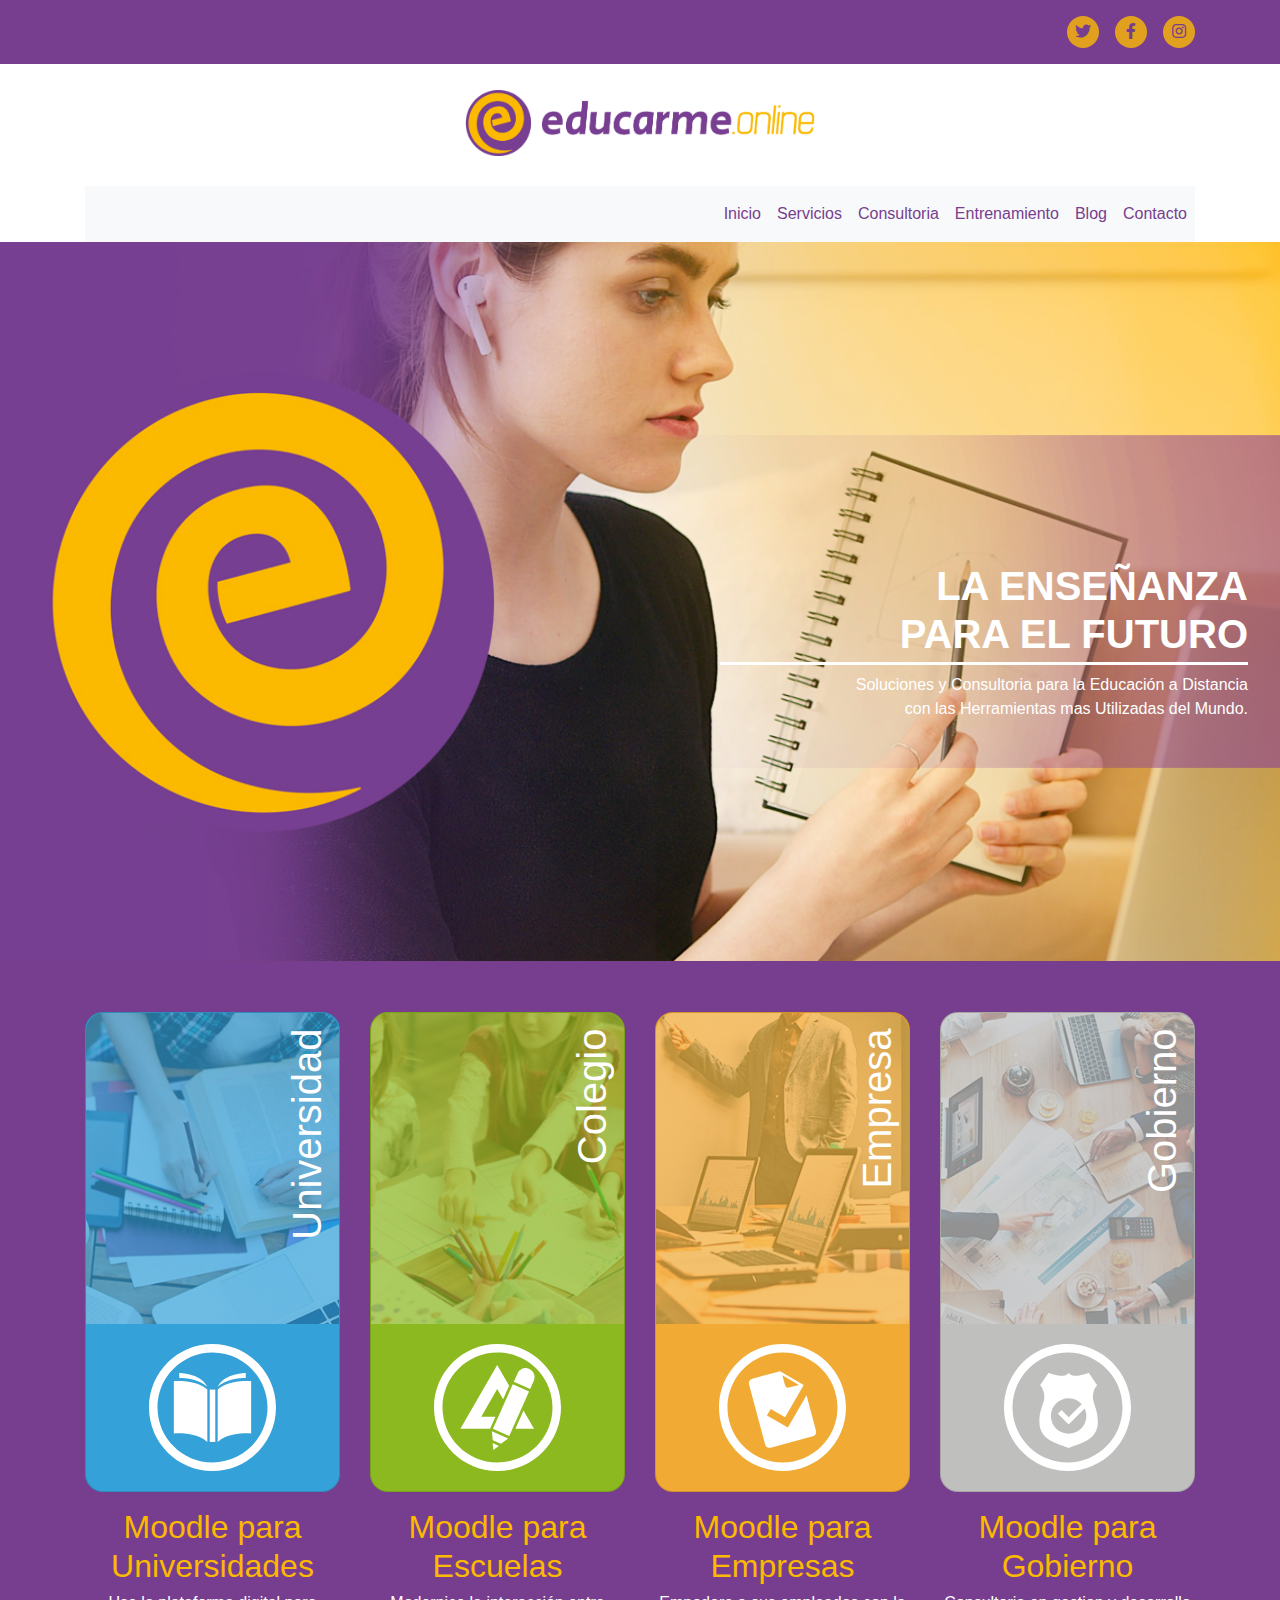
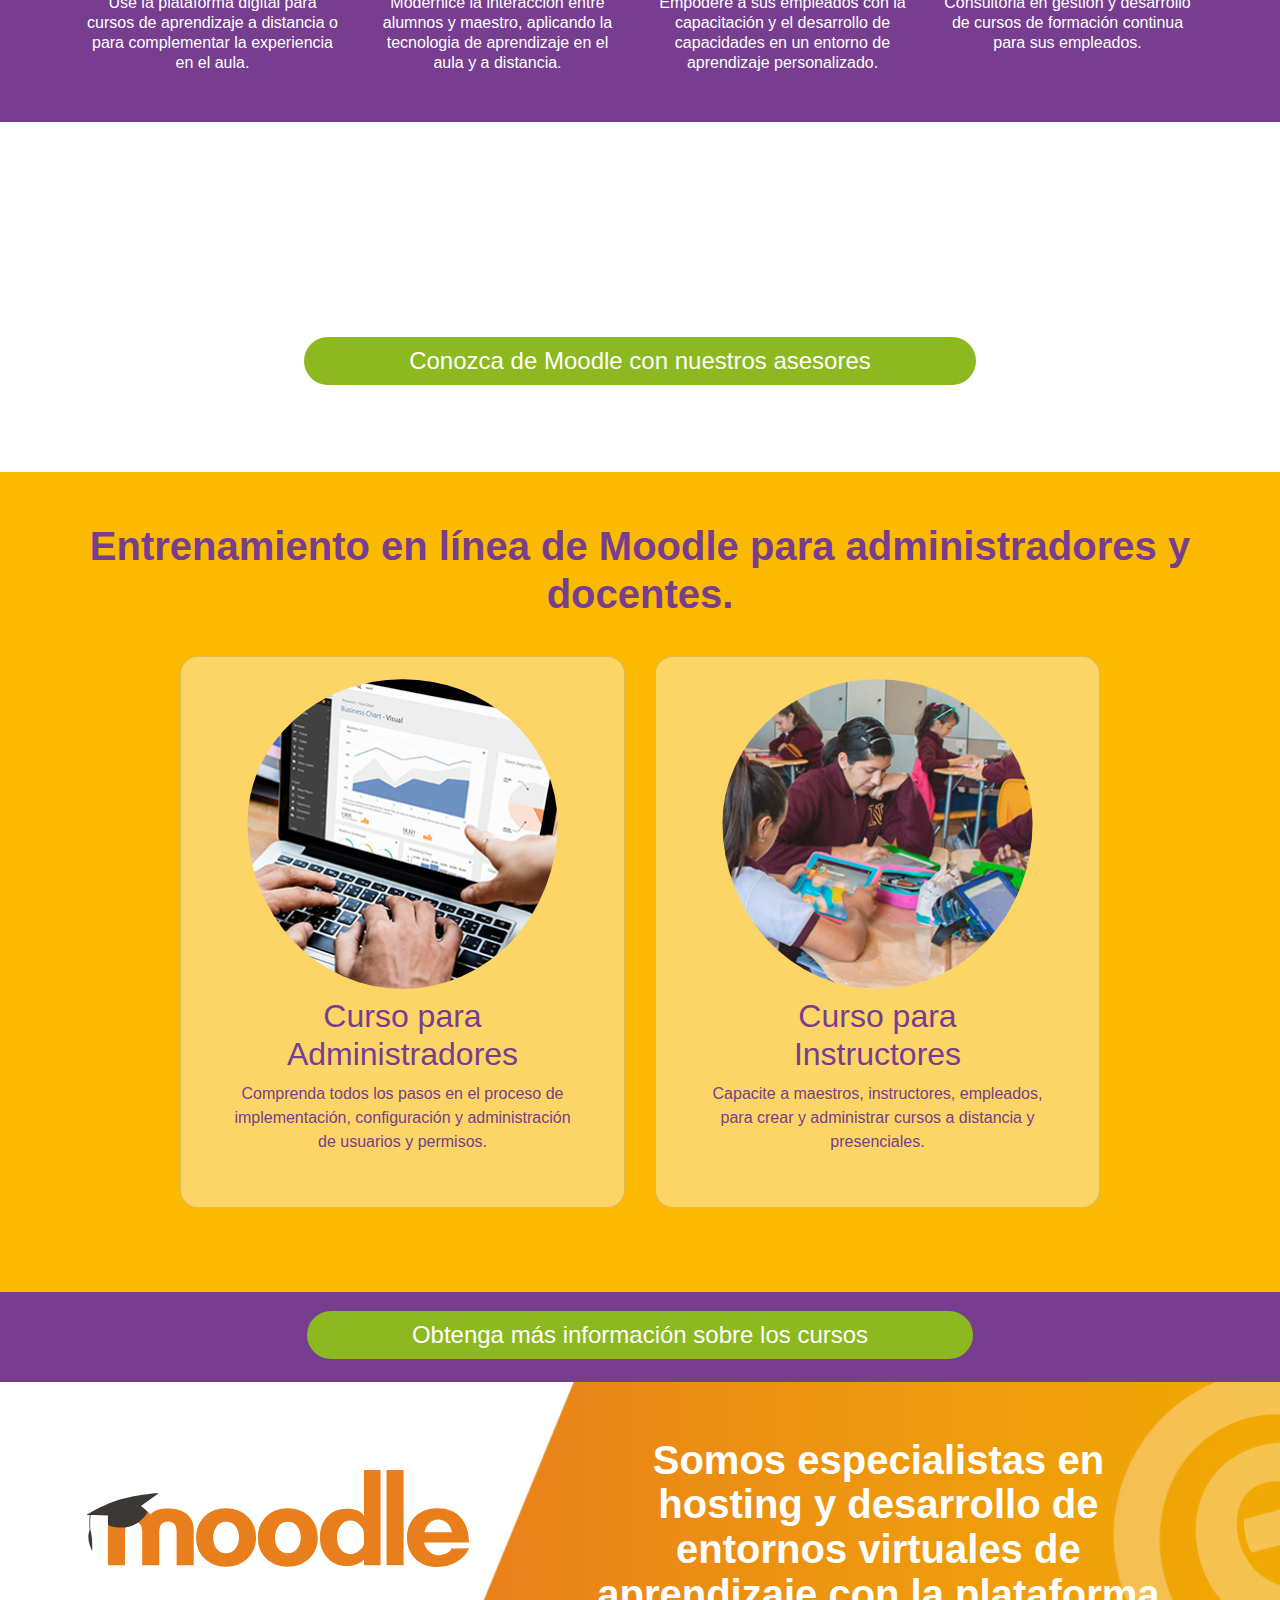
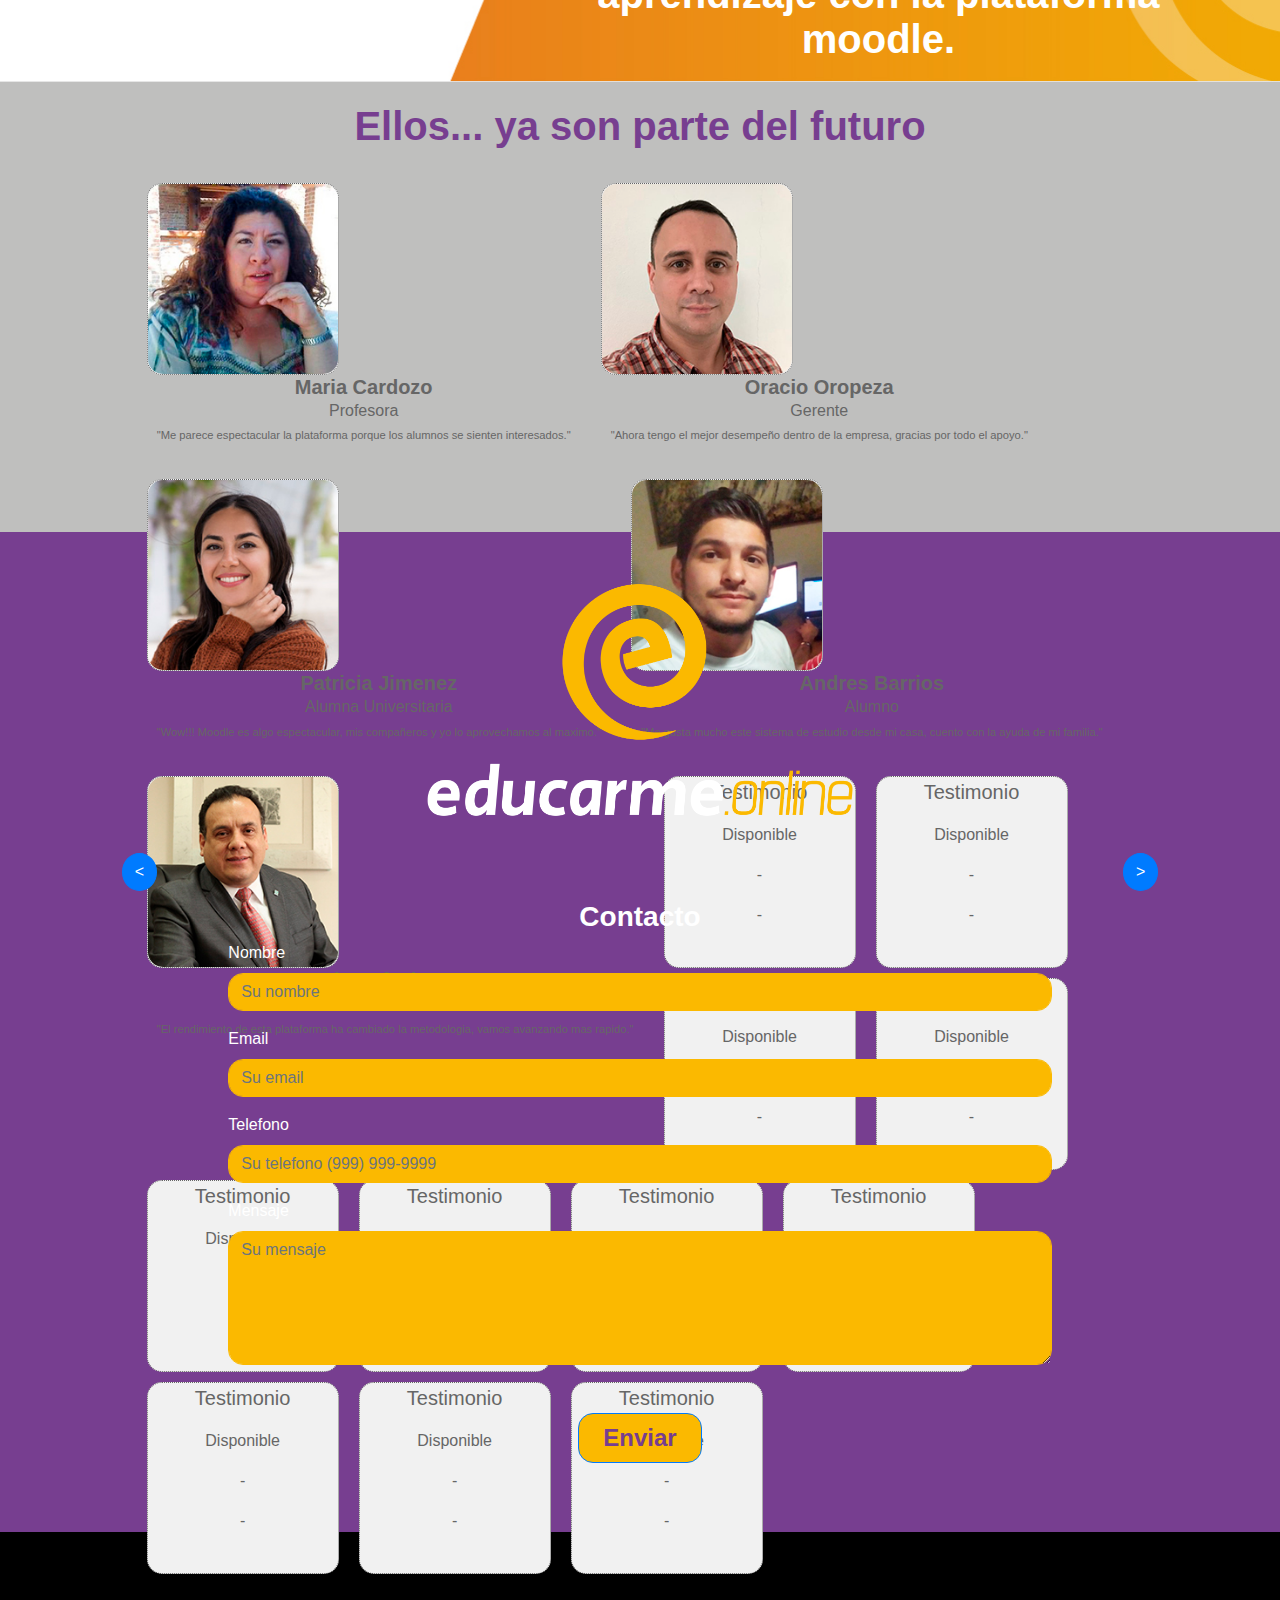
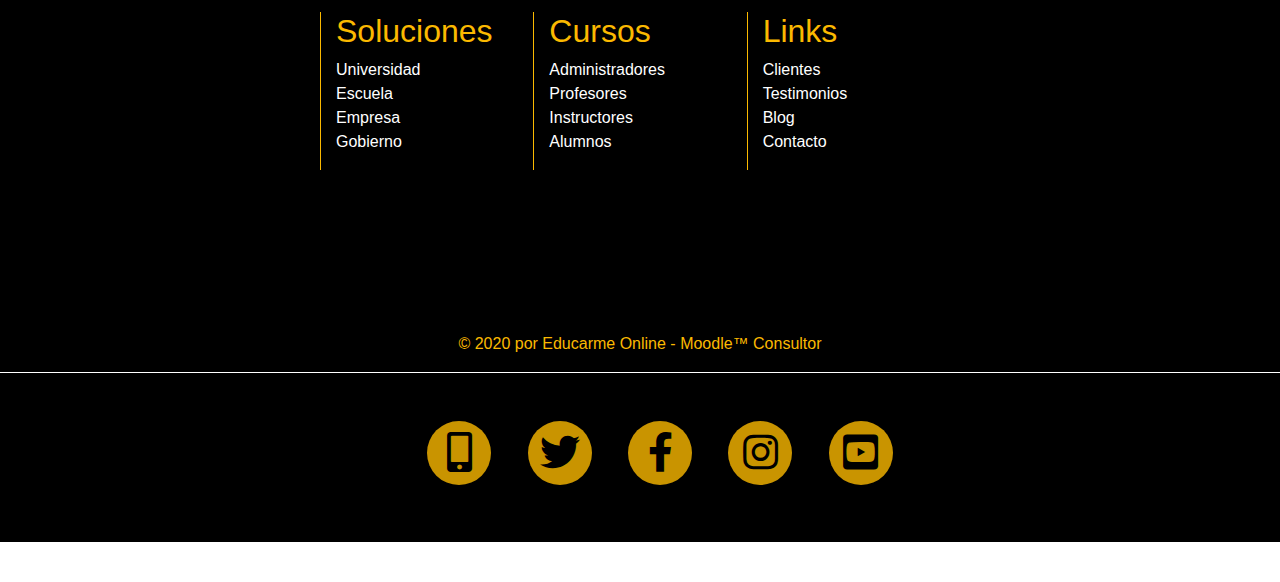
==== src/index.html @ 4577009b "Initial commit" ====
<!DOCTYPE html>
<html lang="es-VE">
<html>
<head>
	<meta charset="utf-8">
	<meta name="viewport" content="width=device-width, initial-scale=1, shrink-to-fit=no">
	<meta name="description" content="">
	<meta name="author" content="Roger Fernandez">

	<title>Educarme Online</title>

	<link href="https://fonts.googleapis.com/css?family=Source+Sans+Pro:200,200i,300,300i,400,400i,600,600i,700,700i,900,900i" rel="stylesheet">
	<link href="https://fonts.googleapis.com/css?family=Merriweather:300,300i,400,400i,700,700i,900,900i" rel="stylesheet">
	<!-- <script src="https://ajax.googleapis.com/ajax/libs/jquery/3.5.1/jquery.min.js"> -->

	<link rel=StyleSheet href="css/styles.css" type="text/css" media=screen>
	<link href="css/all.min.css" rel="stylesheet" type="text/css" media=screen>
	
	<link rel="stylesheet" href="https://stackpath.bootstrapcdn.com/bootstrap/4.5.2/css/bootstrap.min.css" integrity="sha384-JcKb8q3iqJ61gNV9KGb8thSsNjpSL0n8PARn9HuZOnIxN0hoP+VmmDGMN5t9UJ0Z" crossorigin="anonymous">
	<script src="https://code.jquery.com/jquery-3.5.1.slim.min.js" integrity="sha384-DfXdz2htPH0lsSSs5nCTpuj/zy4C+OGpamoFVy38MVBnE+IbbVYUew+OrCXaRkfj" crossorigin="anonymous"></script>
	<script src="https://cdn.jsdelivr.net/npm/popper.js@1.16.1/dist/umd/popper.min.js" integrity="sha384-9/reFTGAW83EW2RDu2S0VKaIzap3H66lZH81PoYlFhbGU+6BZp6G7niu735Sk7lN" crossorigin="anonymous"></script>
	<script src="https://stackpath.bootstrapcdn.com/bootstrap/4.5.2/js/bootstrap.min.js" integrity="sha384-B4gt1jrGC7Jh4AgTPSdUtOBvfO8shuf57BaghqFfPlYxofvL8/KUEfYiJOMMV+rV" crossorigin="anonymous"></script>   
</head>
<body>
	<div class="fixed-header container-fluid p-0"> <!-- class="fixed-header" -->
        <div class="container"> <!-- class="container" -->
        	<div class="row">
        		<div class="col-sm">
        			<a class="navbar-brand" href="#">
						<img id="brand-image" class="img-fluid logoH" src="img/PNG_EO_08.png" style="display: none;"/>
					</a>
        		</div>
    			<div class="col-sm ml-auto">      
		        	<div class="social-icons">
					    <ul > <!-- class="list-unstyled text-center mb-0" -->
					      <li > <!-- class="list-unstyled-item" -->
					        <a href="https://twitter.com/EducarmeOnline" target="_blank">
					          <i class="fab fa-twitter"></i>
					        </a>
					      </li>
					      <li > <!-- class="list-unstyled-item" -->
					        <a href="https://www.facebook.com/Educarmeonline-112234627223425" target="_blank">
					          <i class="fab fa-facebook-f"></i>
					        </a>
					      </li>
					      <li > <!-- class="list-unstyled-item" -->
					        <a href="https://www.instagram.com/educarme.online/" target="_blank">
					          <i class="fab fa-instagram"></i>
					        </a>
					      </li>
					    </ul>
					</div>
				</div>
            </div>
        </div>
    </div>
    <div class="section2 container-fluid p-0">
    	<div class="container"> <!-- class="container" -->
        	<div class="row">
        		<div class="col-sm"></div>
                <div class="col-sm">
			    	<div class="divlogo">
			    		<img class="img-fluid logo" src="img/PNG_EO_05.png" />
			    	</div>
				</div>
				<div class="col-sm"></div>
			</div>
			<div class="row">
				<div class="container">
				    <nav class="navbar navbar-expand-md bg-light">
				        <a class="navbar-brand" href="#"></a>
				        <button class="navbar-toggler" type="button" data-toggle="collapse" data-target="#navbarNav">
				            <span class="navbar-toggler-icon"></span>
				        </button>
				        <div class="collapse navbar-collapse" id="navbarNav">
				            <ul class="navbar-nav ml-auto">
				                <li class="nav-item active">
				                    <a class="nav-link" href="#">Inicio <span class="sr-only">(current)</span></a>
				                </li>
				                <li class="nav-item">
				                    <a class="nav-link" href="#">Servicios</a>
				                </li>
				                <li class="nav-item">
				                    <a class="nav-link" href="#">Consultoria</a>
				                </li>
				                <li class="nav-item">
				                    <a class="nav-link" href="#">Entrenamiento</a>
				                </li>
				                <li class="nav-item">
				                    <a class="nav-link" href="#">Blog</a>
				                </li>
				                <li class="nav-item">
				                    <a class="nav-link" href="#">Contacto</a>
				                </li>
				            </ul>
				        </div>
				    </nav>
				</div>
			</div>
		</div>	
	</div>
	<!-- Carrusel -->
    <div class="container-fluid p-0">
    	<div class="row">
    		<div class="col-sm">
    			<div class="section3">
    				<div class="eBanner">
	    				<h1 class="banner"><bold>LA ENSEÑANZA<br>PARA EL FUTURO</bold></h1>
	    				<p class="banner">Soluciones y Consultoria para la Educación a Distancia<br>con las Herramientas mas Utilizadas del Mundo.</p>
    				</div>
    			</div>
    		</div>
    	</div>
    </div> 
    <!-- servicios -->
    <div class="section4 container-fluid">
        <div class="container">
	    	<div class="row fila">
		      <div class="col-md-3">
		        <div class="card mb-3 universidad">
		        	<div class="colorearUni">
		        		<h1 class="vertical"><bold>Universidad</bold></h1>
		        	</div>
		            <div class="card-body cuerpo">
		               <img class="ico" src="img/universidad.svg" alt="Card image icon">
		            </div>
		        </div>
		        <div class="legenda">
		        	<h2>Moodle para Universidades</h2>
		        	<p>
		        		Use la plataforma digital para cursos de aprendizaje a distancia o para complementar la experiencia en el aula.
		        	</p>
		        </div>
		      </div>
		      <div class="col-md-3">
		         <div class="card mb-3 colegio">
		         	<div class="colorearCole">
		         		<h1 class="vertical"><bold>Colegio</bold></h1>
		         	</div>
		            <div class="card-body cuerpo">
		               <img class="ico" src="img/colegio.svg" alt="Card image icon">
		            </div>
		         </div>
		         <div class="legenda">
		        	<h2>Moodle para Escuelas</h2>
		        	<p>
		        		Modernice la interacción entre alumnos y maestro, aplicando la tecnologia de aprendizaje en el aula y a distancia.
		        	</p>
		        </div>
		      </div>
		      <div class="col-md-3">
		         <div class="card mb-3 empresa">
		         	<div class="colorearEmpre">
		         		<h1 class="vertical"><bold>Empresa</bold></h1>
		         	</div>
		            <div class="card-body cuerpo">
		               <img class="ico" src="img/empresa.svg" alt="Card image icon">
		            </div>
		         </div>
		         <div class="legenda">
		        	<h2>Moodle para Empresas</h2>
		        	<p>
		        		Empodere a sus empleados con la capacitación y el desarrollo de capacidades en un entorno de aprendizaje personalizado.
		        	</p>
		        </div>
		      </div>
		      <div class="col-md-3">
		         <div class="card mb-3 gobierno">
		         	<div class="colorearGobi">
		         		<h1 class="vertical"><bold>Gobierno</bold></h1>
		         	</div>
		            <div class="card-body cuerpo">
		               <img class="ico" src="img/gobierno.svg" alt="Card image icon">
		            </div>
		         </div>
		         <div class="legenda">
		        	<h2>Moodle para Gobierno</h2>
		        	<p>
		        		Consultoria en gestion y desarrollo de cursos de formación continua para sus empleados.
		        	</p>
		        </div>
		      </div>
		    </div> 
		</div>
	</div>
	<!-- Parallax -->
	<div class="section5 container-fluid">
		<div class="row">
			<div class="col-md-12">
				<div class="mensaje">
					<h1>Use la tecnología para aumentar el compromiso del aprendizaje en alumnos, usando entornos virtuales moodle en sus instituciones.</h1><br>
					<input type="button" class="btn btn-primary" value="Conozca de Moodle con nuestros asesores" />	 
				</div>
			</div>
		</div>
	</div>
	<!-- Cursos -->
	<div class="section6 container-fluid">
		<div class="titulo">
			<h1><bold>Entrenamiento en línea de Moodle para administradores y docentes.</bold></h1>
		</div>
		<div class="container">
	    	<div class="row fila">
		    	<div class="col-md-1"></div>		
			    <div class="col-md-5">
			       	<div class="card mb-5 curso">
			       		<img class="redondo rounded-circle" src="img/cursos_administradores.jpg" />
			       		<div class="">
			       		
			       		</div>
			      		<div class="legenda2">
				       		<h2>Curso para Administradores</h2>
				       		<p>
				       			Comprenda todos los pasos en el proceso de implementación, configuración y administración de usuarios y permisos.
			        		</p><br>
			        	</div>
		        	</div>
		      	</div>
		      	<div class="col-md-5">
		         	<div class="card mb-5 curso">
		         		<img class="redondo rounded-circle" src="img/cursos_instructores.jpg" />
		         		<div class="">
		         		
		         		</div>
		         		<div class="legenda2">
			        		<h2>Curso para<br>Instructores</h2>
			        		<p>
			        			Capacite a maestros, instructores, empleados, para crear y administrar cursos a distancia y presenciales.
			        		</p><br>
			        	</div>
		         	</div>
		    	</div> 
		    	<div class="col-md-1"></div>		
		    </div>
		</div>
	</div>
	<!-- Boton Informacion Cursos -->
	<div class="section7 container-fluid">
		<div class="row">
			<div class="col-md-12">
				<div class="mensaje">
					<input type="button" class="btn btn-primary" value="Obtenga más información sobre los cursos" />	
				</div>
			</div>
		</div>
	</div>
	<!-- Moodle -->
	<div class="section8 container-fluid">
		<div class="row">
			<div class="col-md-4">
				<div class="moodle">
					<img src="img/logo_moodle_01.svg" />
				</div>
			</div>
    		<div class="col-md-8">
    			<div class="eBannerInf">
    				<p>Somos especialistas en hosting y desarrollo de entornos virtuales de aprendizaje con la plataforma moodle.</p>
    			</div>
    		</div>
    	</div>
	</div>
	<!-- Testimonios -->
	<div class="section9 container-fluid">
		<div class="row">
			<div class="col-md-12">
				<div class="titulo">
					<h1>Ellos... ya son parte del futuro</h1>
				</div>
			</div>
		</div>
		<div class="row">
			<div class="col-md-1"></div>
			<div class="col-md-10">
				<div class="MultiCarousel" data-items="1,3,5,6" data-slide="1" id="MultiCarousel"  data-interval="1000">
		            <div class="MultiCarousel-inner">
		                <div class="item">
		                    <div class="pad15">
		                        <div class="escuela" style="background-image: url('img/testimonios/01.jpg'); background-size: cover;"></div>
		                    </div>
		                    <div class="descripcion">
		                       	<h5>Maria Cardozo</h5>
		                       	<p>Profesora</p>
		                       	<p class="peque">"Me parece espectacular la plataforma porque los alumnos se sienten interesados."</p>
		                    </div>
		                </div>
		                <div class="item">
		                    <div class="pad15">
		                        <div class="escuela" style="background-image: url('img/testimonios/02.jpg'); background-size: cover;"></div>
		                    </div>
		                    <div class="descripcion">
		                       	<h5>Oracio Oropeza</h5>
		                       	<p>Gerente</p>
		                       	<p class="peque">"Ahora tengo el mejor desempeño dentro de la empresa, gracias por  todo el apoyo."</p>
		                    </div>
		                </div>
		                <div class="item">
		                    <div class="pad15">
		                        <div class="escuela" style="background-image: url('img/testimonios/03.jpg'); background-size: cover;"></div>
		                    </div>
		                    <div class="descripcion">
		                       	<h5>Patricia Jimenez</h5>
		                       	<p>Alumna Universitaria</p>
		                       	<p class="peque">"Wow!!! Moodle es algo espectacular, mis compañeros y yo lo aprovechamos al maximo."</p>
		                    </div>
		                </div>
		                <div class="item">
		                    <div class="pad15">
		                        <div class="escuela" style="background-image: url('img/testimonios/04.jpg'); background-size: cover;"></div>
		                    </div>
		                    <div class="descripcion">
		                       	<h5>Andres Barrios</h5>
		                       	<p>Alumno</p>
		                       	<p class="peque">"Me gusta mucho este sistema de estudio desde mi casa, cuento con la ayuda de mi familia."</p>
		                    </div>
		                </div>
		                <div class="item">
		                    <div class="pad15">
		                        <div class="escuela" style="background-image: url('img/testimonios/05.jpg'); background-size: cover;"></div>
		                    </div>
		                    <div class="descripcion">
		                       	<h5>Luis Rafael Souza</h5>
		                       	<p>Director Escolar</p>
		                       	<p class="peque">"El rendimiento de esta plataforma ha cambiado la metodologia, vamos avanzando mas rapido."</p>
		                    </div>
		                </div>
		                <div class="item">
		                    <div class="pad15">
		                        <p class="lead">Testimonio</p>
		                        <p>Disponible</p>
		                        <p>-</p>
		                        <p>-</p>
		                    </div>
		                </div>
		                <div class="item">
		                    <div class="pad15">
		                        <p class="lead">Testimonio</p>
		                        <p>Disponible</p>
		                        <p>-</p>
		                        <p>-</p>
		                    </div>
		                </div>
		                <div class="item">
		                    <div class="pad15">
		                        <p class="lead">Testimonio</p>
		                        <p>Disponible</p>
		                        <p>-</p>
		                        <p>-</p>
		                    </div>
		                </div>
		                <div class="item">
		                    <div class="pad15">
		                        <p class="lead">Testimonio</p>
		                        <p>Disponible</p>
		                        <p>-</p>
		                        <p>-</p>
		                    </div>
		                </div>
		                <div class="item">
		                    <div class="pad15">
		                        <p class="lead">Testimonio</p>
		                        <p>Disponible</p>
		                        <p>-</p>
		                        <p>-</p>
		                    </div>
		                </div>
		                <div class="item">
		                    <div class="pad15">
		                        <p class="lead">Testimonio</p>
		                        <p>Disponible</p>
		                        <p>-</p>
		                        <p>-</p>
		                    </div>
		                </div>
		                <div class="item">
		                    <div class="pad15">
		                        <p class="lead">Testimonio</p>
		                        <p>Disponible</p>
		                        <p>-</p>
		                        <p>-</p>
		                    </div>
		                </div>
		                <div class="item">
		                    <div class="pad15">
		                        <p class="lead">Testimonio</p>
		                        <p>Disponible</p>
		                        <p>-</p>
		                        <p>-</p>
		                    </div>
		                </div>
		                <div class="item">
		                    <div class="pad15">
		                        <p class="lead">Testimonio</p>
		                        <p>Disponible</p>
		                        <p>-</p>
		                        <p>-</p>
		                    </div>
		                </div>
		                <div class="item">
		                    <div class="pad15">
		                        <p class="lead">Testimonio</p>
		                        <p>Disponible</p>
		                        <p>-</p>
		                        <p>-</p>
		                    </div>
		                </div>
		                <div class="item">
		                    <div class="pad15">
		                        <p class="lead">Testimonio</p>
		                        <p>Disponible</p>
		                        <p>-</p>
		                        <p>-</p>
		                    </div>
		                </div>
		            </div>
		            <button class="btn btn-primary leftLst"><</button>
	            	<button class="btn btn-primary rightLst">></button>
	        	</div>
	        </div>
	        <div class="col-md-1"></div>
    	</div>
	</div>
	<div class="section10 container-fluid">
		<div class="row">
			<div class="col-md-12">
				<div class="logoContacto">
					<img src="img/logoh_eo_04.png" />
					<h3>Contacto</h3>
				</div>
			</div>
		</div>
		<div class="row">
			<div class="col-md-2"></div>
			<div class="col-md-8">
				<div class="contacto">
					<form>
					  <div class="form-group">
					    <label for="nombre">Nombre</label>
					    <input type="text" class="form-control" id="nombre" aria-describedby="" placeholder="Su nombre">
					    <!-- <small id="emailHelp" class="form-text text-muted">Nunca vamos compartilhar seu email, com ninguém.</small> -->
					  </div>
					  <div class="form-group">
					    <label for="email">Email</label>
					    <input type="email" class="form-control" id="email" aria-describedby="emailHelp" placeholder="Su email">
					    <!-- <small id="emailHelp" class="form-text text-muted">Nunca vamos compartilhar seu email, com ninguém.</small> -->
					  </div>
					  <div class="form-group">
					    <label for="telefono">Telefono</label>
					    <input type="text" class="form-control" id="telefono" aria-describedby="" placeholder="Su telefono (999) 999-9999">
					    <!-- <small id="emailHelp" class="form-text text-muted">Nunca vamos compartilhar seu email, com ninguém.</small> -->
					  </div>
					  <div class="form-group">
					    <label for="mensaje">Mensaje</label>
					    <textarea class="form-control" id="mensaje" rows="5" placeholder="Su mensaje"></textarea>
					  </div>
					  <div class="form-actions">
   				  	  	<button type="submit" class="btn btn-primary">Enviar</button>	
   				  	  </div>
					</form>
				</div>
			</div>
			<div class="col-md-2"></div>
		</div>
	</div>
	<div class="section11 container-fluid">
		<div class="row">
			<div class="col-md-3"></div>
			<div class="col-md-2 mvertical">
				<h2>Soluciones</h2> 
				<ul class="pie">
					<li><a href="#">Universidad</a></li>
					<li><a href="#">Escuela</a></li>
					<li><a href="#">Empresa</a></li>
					<li><a href="#">Gobierno</a></li>
				</ul>
			</div>
			<div class="col-md-2 mvertical">
				<h2>Cursos</h2> 
				<ul class="pie">
					<li>Administradores</li>
					<li>Profesores</li>
					<li>Instructores</li>
					<li>Alumnos</li>
				</ul>
			</div>
			<div class="col-md-2 mvertical">
				<h2>Links</h2> 
				<ul class="pie">
					<li>Clientes</li>
					<li>Testimonios</li>
					<li>Blog</li>
					<li>Contacto</li>
				</ul>
			</div>
			<div class="col-md-3"></div>
		</div>
	</div>
	<div class="section13 container-fluid">
		<div class="row">
			<div class="copyright">
				<p>&copy; 2020 por Educarme Online - Moodle&trade; Consultor</p>
			</div>
		</div>
	</div>
	<div class="section12 container-fluid">
		<div class="row">
			<div class="col-md-12">
				<div class="row">
        		    <div class="col-sm-3"></div>      
	    			<div class="col-sm-6">      
			        	<div class="social-icons-foot">
						    <ul > <!-- class="list-unstyled text-center mb-0" -->
						      <li > <!-- class="list-unstyled-item" -->
						        <a href="#" target="_blank">
						          <i class="fas fa-mobile-alt"></i>
						        </a>
						      </li>	
						      <li > <!-- class="list-unstyled-item" -->
						        <a href="https://twitter.com/EducarmeOnline" target="_blank">
						          <i class="fab fa-twitter"></i>
						        </a>
						      </li>
						      <li > <!-- class="list-unstyled-item" -->
						        <a href="https://www.facebook.com/Educarmeonline-112234627223425" target="_blank">
						          <i class="fab fa-facebook-f"></i>
						        </a>
						      </li>
						      <li > <!-- class="list-unstyled-item" -->
						        <a href="https://www.instagram.com/educarme.online/" target="_blank">
						          <i class="fab fa-instagram"></i>
						        </a>
						      </li>
						      <li > <!-- class="list-unstyled-item" -->
						        <a href="https://www.youtube.com/channel/UCe0zXUpNFIWzVArFTk90HfA?view_as=subscriber" target="_blank">
						          <i class="fab fa-youtube-square"></i>
						        </a>
						      </li>
						    </ul>
						</div>
					</div>
					<div class="col-sm-3"></div>
	            </div>
			</div>
		</div>
	</div>
    
	<script type="text/javascript" src="js/jquery.mask.min.js"></script>
	<script type="text/javascript">

		$(document).ready(function () {
		    var itemsMainDiv = ('.MultiCarousel');
		    var itemsDiv = ('.MultiCarousel-inner');
		    var itemWidth = "";

		    $('.leftLst, .rightLst').click(function () {
		        var condition = $(this).hasClass("leftLst");
		        if (condition)
		            click(0, this);
		        else
		            click(1, this)
		    });

		    $("#telefono").mask("(000) 000-0000");

		    ResCarouselSize();




		    $(window).resize(function () {
		        ResCarouselSize();
		    });

		    //this function define the size of the items
		    function ResCarouselSize() {
		        var incno = 0;
		        var dataItems = ("data-items");
		        var itemClass = ('.item');
		        var id = 0;
		        var btnParentSb = '';
		        var itemsSplit = '';
		        var sampwidth = $(itemsMainDiv).width();
		        var bodyWidth = $('body').width();
		        $(itemsDiv).each(function () {
		            id = id + 1;
		            var itemNumbers = $(this).find(itemClass).length;
		            btnParentSb = $(this).parent().attr(dataItems);
		            itemsSplit = btnParentSb.split(',');
		            $(this).parent().attr("id", "MultiCarousel" + id);

		            if (bodyWidth >= 1200) {
		                incno = itemsSplit[2];
		                itemWidth = sampwidth / incno;
		            }
		            else if (bodyWidth >= 992) {
		                incno = itemsSplit[2];
		                itemWidth = sampwidth / incno;
		            }
		            else if (bodyWidth >= 768) {
		                incno = itemsSplit[1];
		                itemWidth = sampwidth / incno;
		            }
		            else {
		                incno = itemsSplit[0];
		                itemWidth = sampwidth / incno;
		            }
		            $(this).css({ 'transform': 'translateX(0px)', 'width': itemWidth * itemNumbers });
		            $(this).find(itemClass).each(function () {
		                $(this).outerWidth(itemWidth);
		            });

		            $(".leftLst").addClass("over");
		            $(".rightLst").removeClass("over");

		        });
		    }


		    //this function used to move the items
		    function ResCarousel(e, el, s) {
		        var leftBtn = ('.leftLst');
		        var rightBtn = ('.rightLst');
		        var translateXval = '';
		        var divStyle = $(el + ' ' + itemsDiv).css('transform');
		        var values = divStyle.match(/-?[\d\.]+/g);
		        var xds = Math.abs(values[4]);
		        if (e == 0) {
		            translateXval = parseInt(xds) - parseInt(itemWidth * s);
		            $(el + ' ' + rightBtn).removeClass("over");

		            if (translateXval <= itemWidth / 2) {
		                translateXval = 0;
		                $(el + ' ' + leftBtn).addClass("over");
		            }
		        }
		        else if (e == 1) {
		            var itemsCondition = $(el).find(itemsDiv).width() - $(el).width();
		            translateXval = parseInt(xds) + parseInt(itemWidth * s);
		            $(el + ' ' + leftBtn).removeClass("over");

		            if (translateXval >= itemsCondition - itemWidth / 2) {
		                translateXval = itemsCondition;
		                $(el + ' ' + rightBtn).addClass("over");
		            }
		        }
		        $(el + ' ' + itemsDiv).css('transform', 'translateX(' + -translateXval + 'px)');
		    }

		    //It is used to get some elements from btn
		    function click(ell, ee) {
		        var Parent = "#" + $(ee).parent().attr("id");
		        var slide = $(Parent).attr("data-slide");
		        ResCarousel(ell, Parent, slide);
		    }

		});


		$(window).scroll(function() {
			if (this.pageYOffset >= 102) { // 140 é a distancia que vc rola antes da logo sumir
			    $("#brand-image").show();
			} else {
				$("#brand-image").hide();
			}
		});

	</script>
</body>
</body>
</html>
---- src/css/styles.css ----
body{        
    padding-top: 60px;
    padding-bottom: 40px;
    color: white !important;
}

@font-face {
     font-family: hindvadodara;
     src: url('../webfonts/HindVadodara-SemiBold.ttf');
}

.container{
    width: 80%;
    margin: 0 auto; /* Center the DIV horizontally */
}
.fixed-header, .fixed-footer{
    width: 100%;
    position: fixed;
    background: #773e90; /*#333;*/
    padding: 10px 0;
    /*color: #fff;*/
}
.fixed-header{
    top: 0;
    z-index: 2;
}
.fixed-footer{
    bottom: 0;
}    
/* Some more styles to beutify this example */
nav {
  padding-right: 0px !important;
}
nav a{
    color: #773e90;
    text-decoration: none;
    padding: 7px 25px;
    display: inline-block;
}

nav a:hover {
    color: #fbb900;
}

/*.divlogo {
    width: 100%;
    text-align: center;
}*/

.logo {
    /*width: 100%;*/
    padding-top: 30px;
    padding-bottom: 30px;
}

.logoH {
  padding-top: 5px;
  width: 50%;
}

.container p{
    line-height: 200px; /* Create scrollbar to test positioning */
}

.social-icons {
  /*position: absolute;*/
  /*margin-bottom: 2rem;*/
  margin-top: 1rem !important;
  width: 100%;
  float: right;
}

.social-icons ul {
  margin-top: 2rem;
  width: 100%;
  text-align: center;
}

.social-icons ul > li {
  margin-left: 1rem;
  margin-right: 1rem;
  display: inline-block;
}

.social-icons ul > li > a {
  display: block;
  color: #773e90;
  background-color: rgba(251, 185, 0, 0.8);
  border-radius: 100%;
  font-size: 1rem;
  line-height: 2rem;
  height: 2rem;
  width: 2rem;
}

.social-icons-foot {
  /*position: absolute;*/
  /*margin-bottom: 2rem;*/
  margin-top: 1rem !important;
  width: 100%;
}

.social-icons-foot ul {
  margin-top: 2rem;
  width: 100%;
  text-align: center;
}

.social-icons-foot ul > li {
  margin-left: 1rem;
  margin-right: 1rem;
  margin-top: 1rem;
  display: inline-block;
}

.social-icons-foot ul > li > a {
  display: block;
  color: #000000;
  background-color: rgba(251, 185, 0, 0.8);
  border-radius: 100%;
  font-size: 2.5rem;
  line-height: 2rem;
  height: 4rem;
  width: 4rem;
  padding-top: 0.7rem;
}

@media (min-width: 768px) {
  .social-icons {
    margin: 0;
    /*position: absolute;*/
    right: 2.5rem;
    bottom: 2rem;
    width: auto;
  }
  .social-icons ul {
    margin-top: 0;
    width: auto;
  }
  .social-icons ul > li {
    display: block;
    margin-left: 0;
    margin-right: 0;
    margin-bottom: 1rem;
    margin-left: 1rem;
    float: left;
  }
  .social-icons ul > li:last-child {
    margin-bottom: 0;
  }
  .social-icons ul > li > a {
    transition: all 0.2s ease-in-out;
    font-size: 1rem;
    line-height: 2rem;
    height: 2rem;
    width: 2rem;
  }
  .social-icons ul > li > a:hover {
    background-color: #fbb900;
    color: white;
  }
}

.section3 {
    height: 720px;
    width: 100%;
    background: url("../img/BannerSinTexto_01.jpg");
    background-size: cover;
}

.section4 {
    height: 760px;
    width: 100%;
    background-color: #773e90;
    padding-top: 50px !important;
}

.section5 {
    height: 350px;
    width: 100%;
    background-image: url("../img/Background.jpg");
    background-size: cover;
    padding-top: 20px !important;

    background-position: center top;
    background-repeat: no-repeat;
    background-attachment: fixed;
}

.section6 {
    height: 820px;
    background-color: #fbb900;   
}

.section6>.titulo {
    text-align: center;
    color: #773e90;
    padding-top: 50px;
    padding-bottom: 30px;
    padding-left: 70px;
    padding-right: 70px;
}

.section7 {
    height: 90px;
    background-color: #773e90;
}

.section8 {
    height: 300px;
    background-color: white;
    background-image: url("../img/BannerInferior_01.jpg");
    background-position: center top;
    background-repeat: no-repeat;
    background-size: cover;
}

.section9 {
  height: 450px;
  background-color: #bfbfbe;
}

.section10 {
  height: 1000px;
  background-color: #773e90; 
}

.section11 {
  height: 400px;
  background-color: #000000; 
  padding-top: 5rem;
}

.section11 h2 {
  color: #fbb900;
}

.section11 ul {
  list-style-type: none !important;
  padding-left: 0px;
}

.section11 a {
  color: white;
}

.mvertical {
  border-left-style: solid;
  border-left-color: #fbb900;
  border-left-width: 0.5px;
}


.section12 {
  height: 170px;
  background-color: #000000; 
  border-top-style: solid;
  border-top-width: 0.5px;
  border-top-color: white;
}

.section13 {
  background-color: #000000; 
}



/*.row {
    padding-top: 50px;
    padding-bottom: 50px;
}*/

.curso {
    background-color: rgb(255,255,255,0.4) !important;
    border-radius: 18px !important;
    height: 552px;
}

.redondo {
    padding-top: 5%;
    padding-left: 15%;
    padding-right: 15%;
}

.universidad {
    background-color: #35a1d9 !important;
    border-radius: 18px !important;
}

.colegio {
    background-color: #8cb91f !important;
    border-radius: 18px !important;
}

.empresa {
    background-color: #f1aa33 !important;
    border-radius: 18px !important;
}

.gobierno {
    background-color: #bfbfbe !important;
    border-radius: 18px !important;
}

.colorearUni { 
    background-image: linear-gradient(
          rgba(53, 161, 217, 0.7), 
          rgba(53, 161, 217, 0.7)
        ),
    url("../img/servicio_universidad.jpg"); 
    width: 100% !important;
    background-size: cover;
    height: 311px; 
    width: 208px; 
    border-top-right-radius: 18px !important;
    border-top-left-radius: 18px !important;
}

.colorearCole { 
    background-image: linear-gradient(
          rgba(140, 185, 31, 0.7), 
          rgba(140, 185, 31, 0.7)
        ),
    url("../img/servicio_colegio.jpg"); 
    width: 100% !important;
    background-size: cover;
    height: 311px; 
    width: 208px; 
    border-top-right-radius: 18px !important;
    border-top-left-radius: 18px !important;
}

.colorearEmpre { 
    background-image: linear-gradient(
          rgba(241, 170, 51, 0.7), 
          rgba(241, 170, 51, 0.7)
        ),
    url("../img/servicio_empresa.jpg"); 
    width: 100% !important;
    background-size: cover;
    height: 311px; 
    width: 208px; 
    border-top-right-radius: 18px !important;
    border-top-left-radius: 18px !important;
}

.colorearGobi { 
    background-image: linear-gradient(
          rgba(191, 191, 190, 0.7), 
          rgba(191, 191, 190, 0.7)
        ),
    url("../img/servicio_gobierno.jpg"); 
    width: 100% !important;
    background-size: cover;
    height: 311px; 
    width: 208px; 
    border-top-right-radius: 18px !important;
    border-top-left-radius: 18px !important;
}

.vertical {
    transform: rotate(270deg);
    position: relative;    
    top: 38%;
    left: 37%;
    text-align: right;
}

.eBanner {
  position: relative;    
  top: 20em;
  left: 45em;
  padding-right: 3em;
  text-align: right; 
  width: 45%;
}

.eBannerInf {
  position: relative;    
  top: 3.5rem;
  left: 9.5rem;
  padding-right: 3rem;
  text-align: center; 
  width: 75%;
  font-size: 2.5rem;
  font-weight: bolder;
  line-height: 2.8rem !important;
}

.moodle {
  position: relative;    
  top: 5.5rem;
  left: 4.5rem;
}

h1.banner {
  /*position: relative;    
  padding-right: 3em;*/
  text-align: right; 
  font-weight: bolder;
  padding-bottom: 0.1em;
  border-bottom-style: solid;
  border-bottom-color: white;
  /*top: 6em;*/
}

p.banner {
  /*position: relative;    */
  /*padding-right: 7.5em;*/
  text-align: right; 
  /*top: 15em;*/
}

hr.banner {
  position: relative;    
  padding-right: 7.5em;
  top: 14em;
}

.cuerpo {
    /*background-color: #35a1d9 !important;*/
    text-align: center;
}
.cuerpo>img {
    width: 60%;
}

.legenda2 {
    text-align: center;
    color: #773e90;
    padding-top: .5em;
    padding-left: 3em;
    padding-right: 3em;
}

.legenda2>p {
    text-align: center;
    line-height: 1.5em !important;
}

.legenda>h2 {
    text-align: center;
    color: #fbb900;
}

.legenda>p {
    text-align: center;
    line-height: 20px !important;
}

.mensaje {
    width: 100%;
    text-align: center;
    padding-top: 1.2em;
    padding-left: 8%;
    padding-right: 8%;
}

.mensaje>h1 {
    text-align: center;
}

.mensaje>input {
    background-color: #8cb91f !important;
    border-radius: 35px !important;
    border: none !important;
    color: white;
    text-align: center;
    text-decoration: none;
    display: inline-block;
    font-size: 1.5em;
    padding-left: 10%;
    padding-right: 10%;
}

.v-divider{
 /*margin-left:5px;
 margin-right:5px;*/
 width:1px;
 /*height:100%;*/
 border-left:1px solid gray;
}

.MultiCarousel { 
  float: left; 
  overflow: hidden; 
  padding: 15px; 
  width: 100%; 
  position:relative; 
}

.MultiCarousel .MultiCarousel-inner { 
  transition: 1s ease all; 
  float: left; 
}

.MultiCarousel .MultiCarousel-inner .item { 
  float: left;
}

.MultiCarousel .MultiCarousel-inner .item > div { 
  text-align: center; 
  padding:10px; 
  margin:10px; 
  background:#f1f1f1; 
  color:#666;
}

.MultiCarousel .leftLst, .MultiCarousel .rightLst { 
  position:absolute; 
  top:calc(50% - 20px); 
  border-radius:50%;
}

.MultiCarousel .leftLst { 
  left:0; 
}

.MultiCarousel .rightLst { 
  right:0; 
}
    
.MultiCarousel .leftLst.over, .MultiCarousel .rightLst.over { 
  pointer-events: none; 
  background:#ccc; 
}

.pad15 {
  padding: 0px !important;
  width: 12rem !important;
  height: 12rem !important;
  border-radius: 15px;
  border-style: dotted !important;
  border: 0.1rem;
  margin-bottom: 0px !important;
}

.escuela {
  width: 100%;
  height: 100%;
  border-radius: 15px;
}

.titulo {
  text-align: center;
  padding-top: 20px;
}
.titulo>h1 {
  font-weight: bolder;
  color: #773e90;
}

.descripcion {
  margin-top: 0px !important;
  padding-top: 0px !important;
  background-color: transparent !important;
}
.descripcion>h5 {
  font-weight: bolder;
  margin-bottom: 0.01rem !important;
}

.descripcion>p {
  margin-bottom: 0.3rem !important;
}

.peque {
  font-size: 0.7rem;
}

.logoContacto {
  text-align: center;
  width: 100%;
  margin-top: 3rem;
}

.logoContacto>img {
  height: 15rem;
}

.logoContacto>h3 {
  margin-top: 5rem;
  font-weight: bolder;
}

.form-group>input,textarea {
  background-color: #fbb900 !important;
  border-color: #fbb900 !important;
  border-radius: 15px !important;
}

.form-actions {
    margin: 3rem;
    background-color: transparent;
    text-align: center;
}

.form-actions>button {
  text-align: center !important;
  color: #773e90 !important;
  background-color: #fbb900 !important;
  border-radius: 15px !important;
  font-size: 1.5rem;
  font-weight: bolder;
  padding-left: 1.5rem;
  padding-right: 1.5rem;
}

.copyright {
  width: 100%;
  text-align: center;
  color: #fbb900;
}
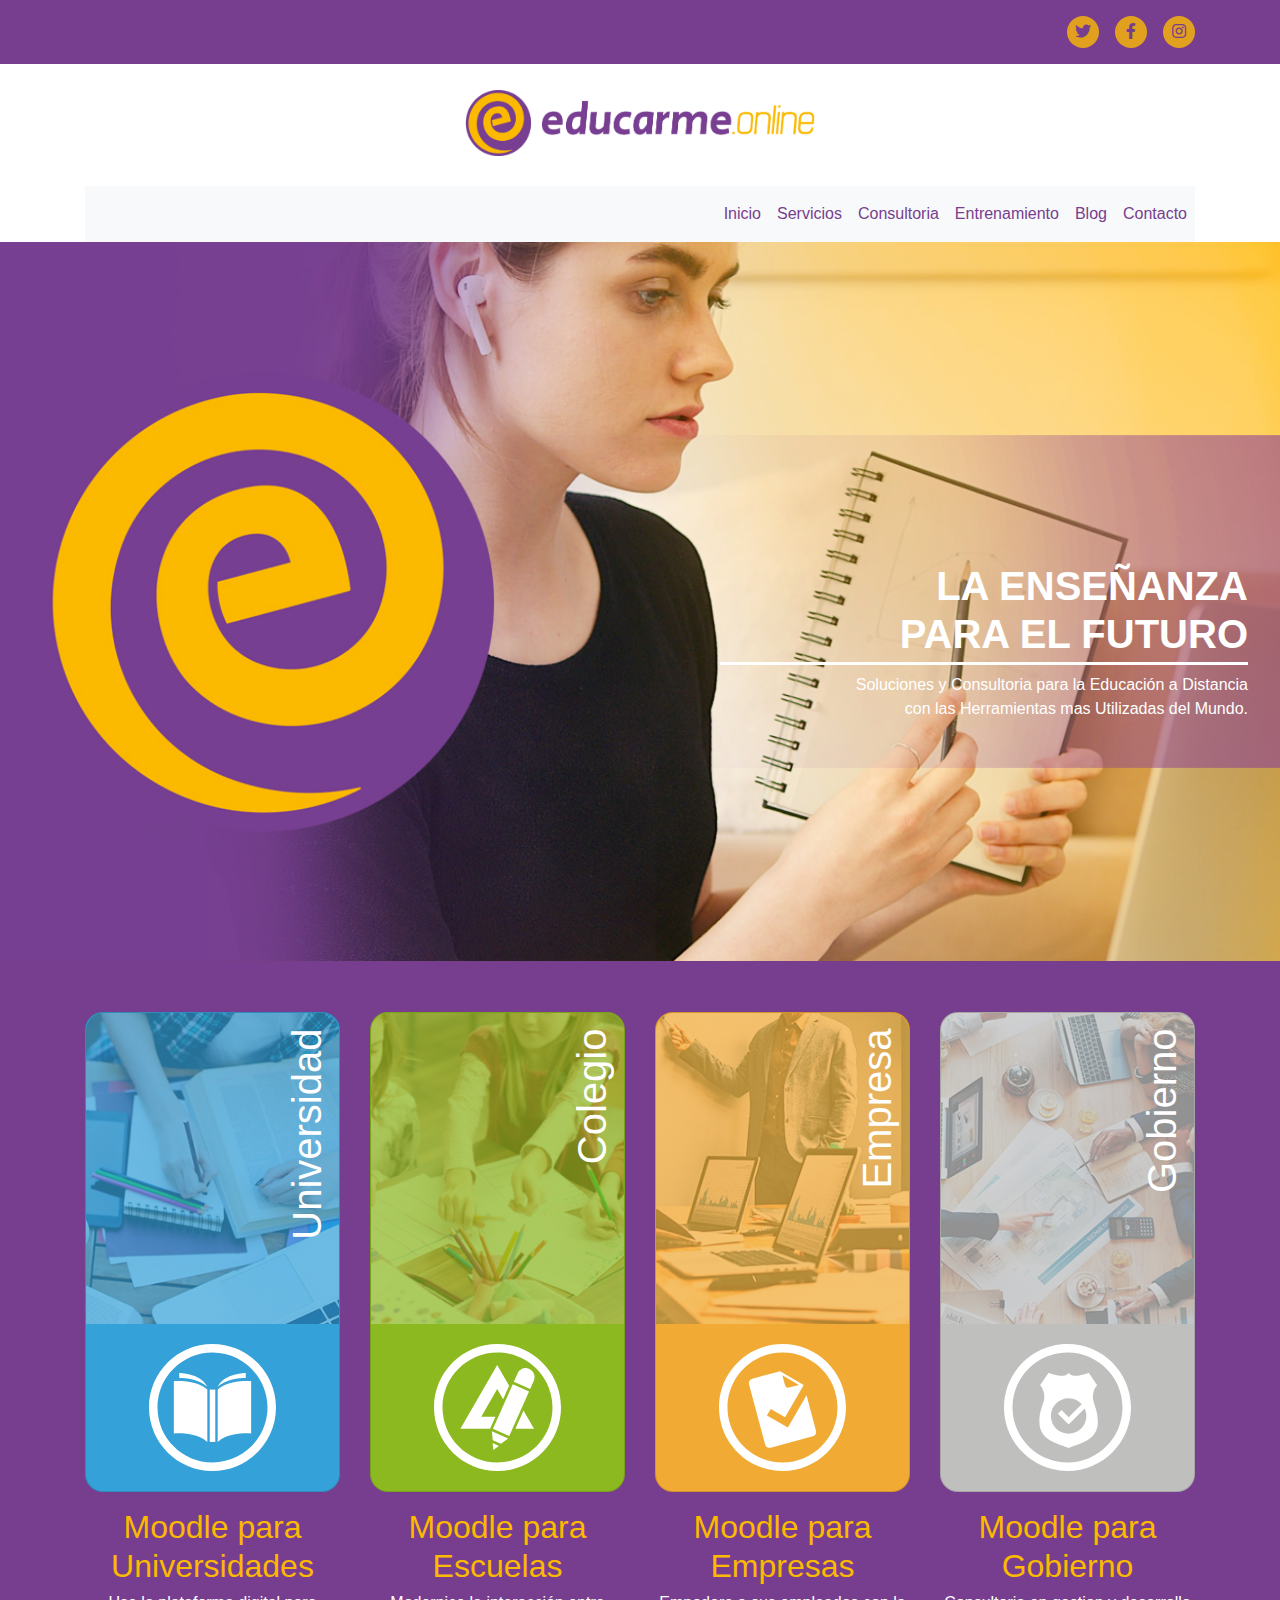
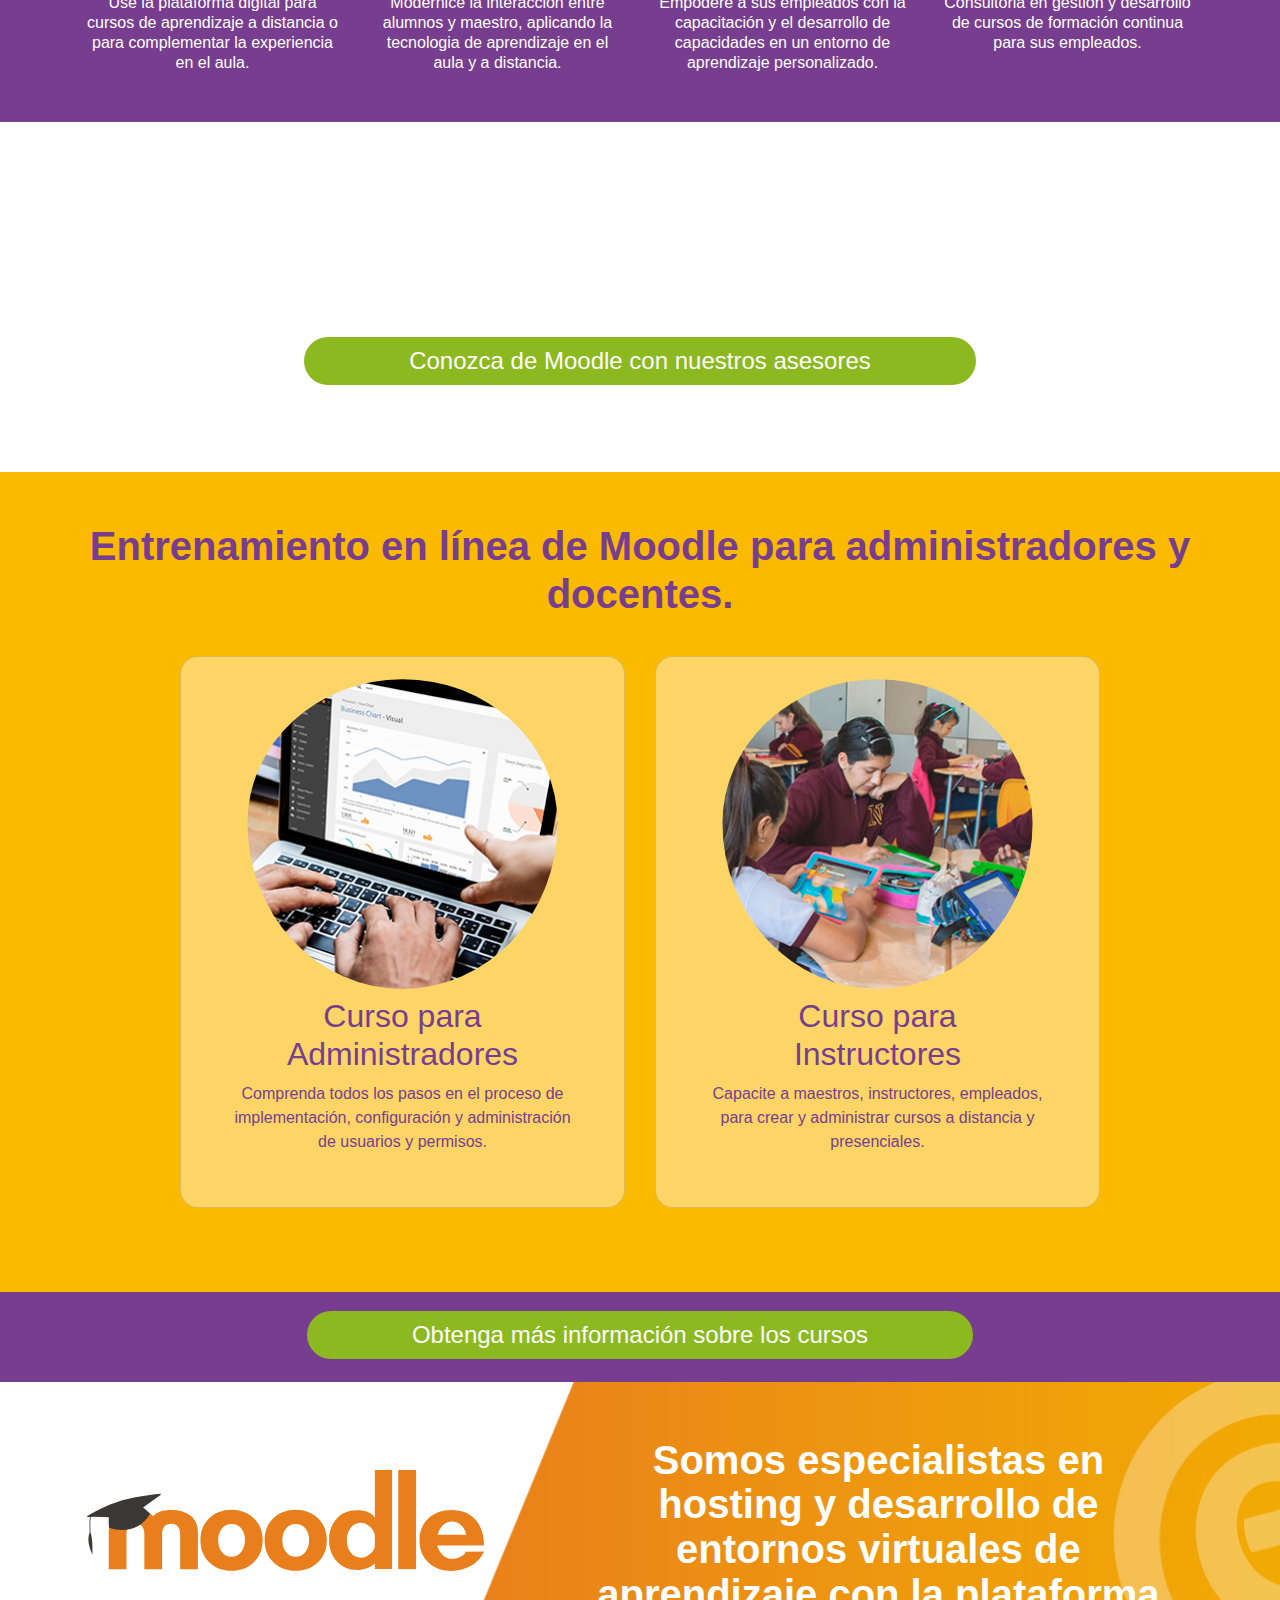
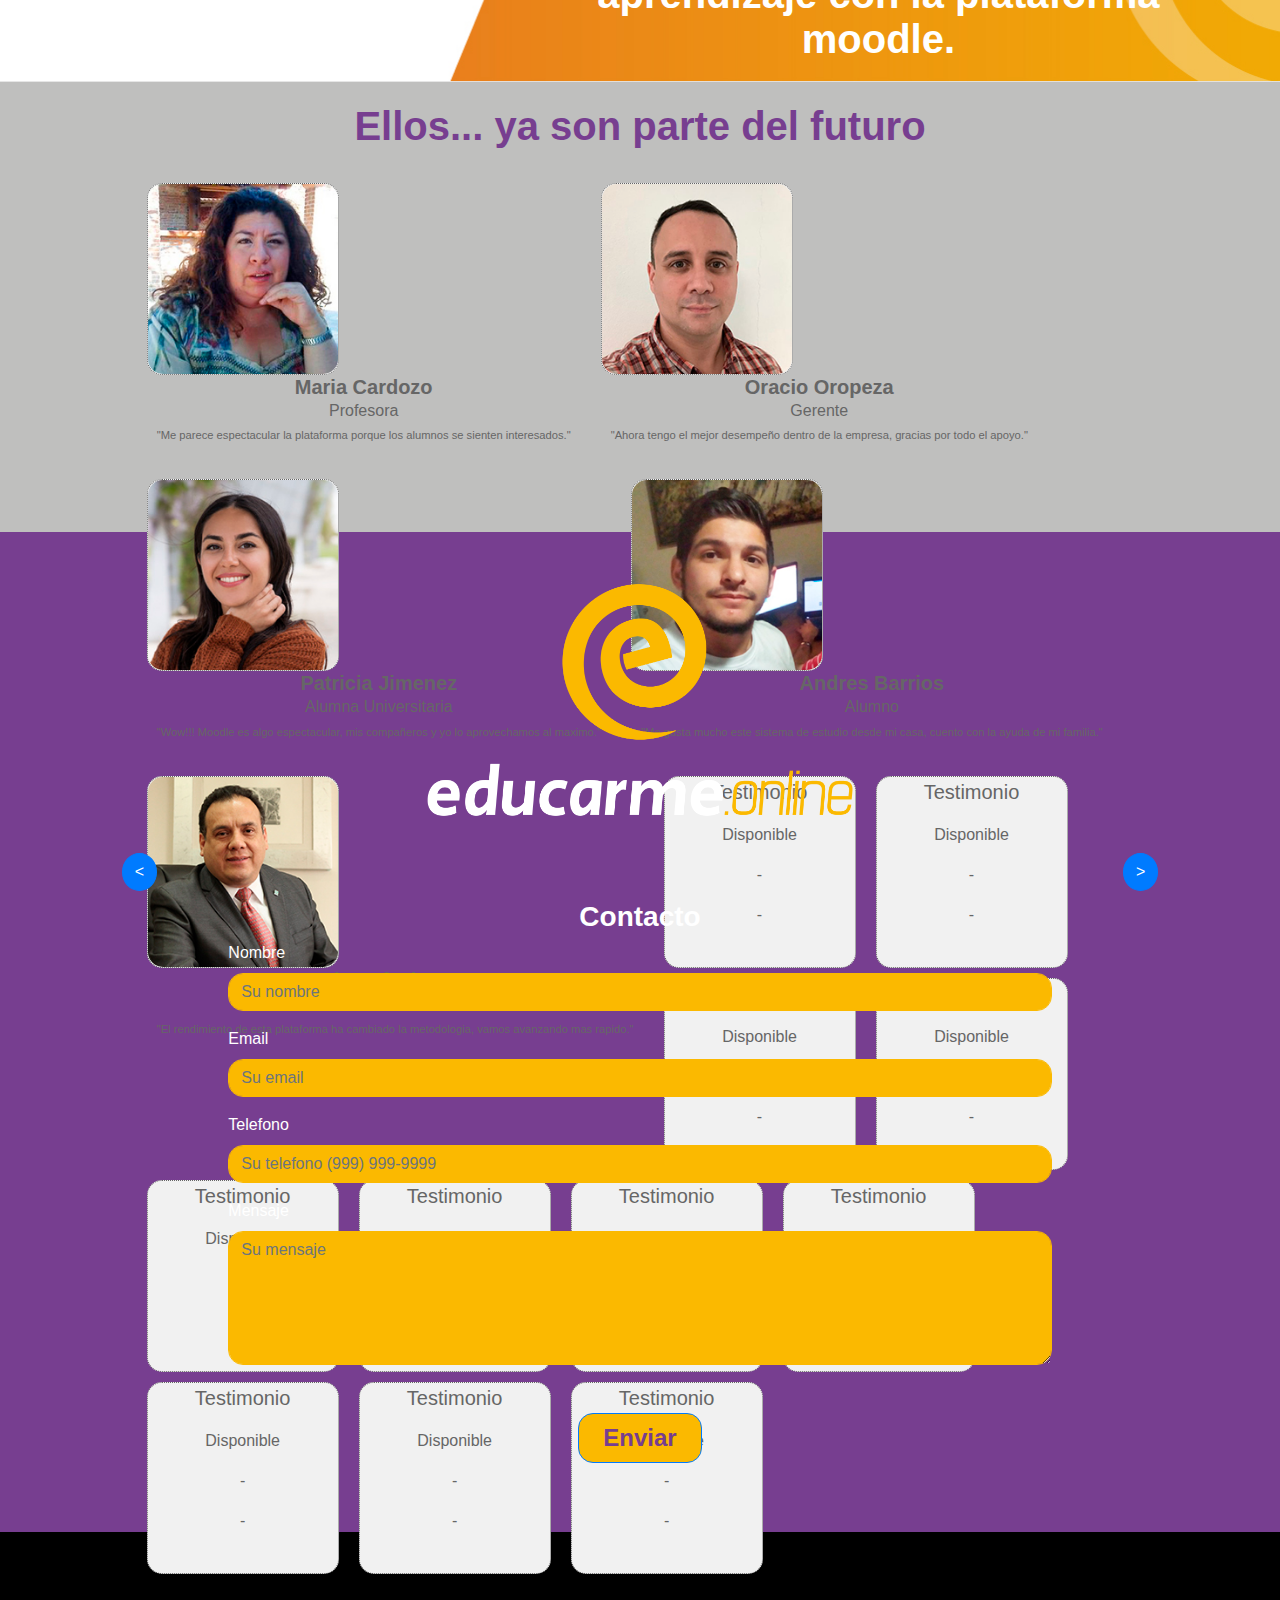
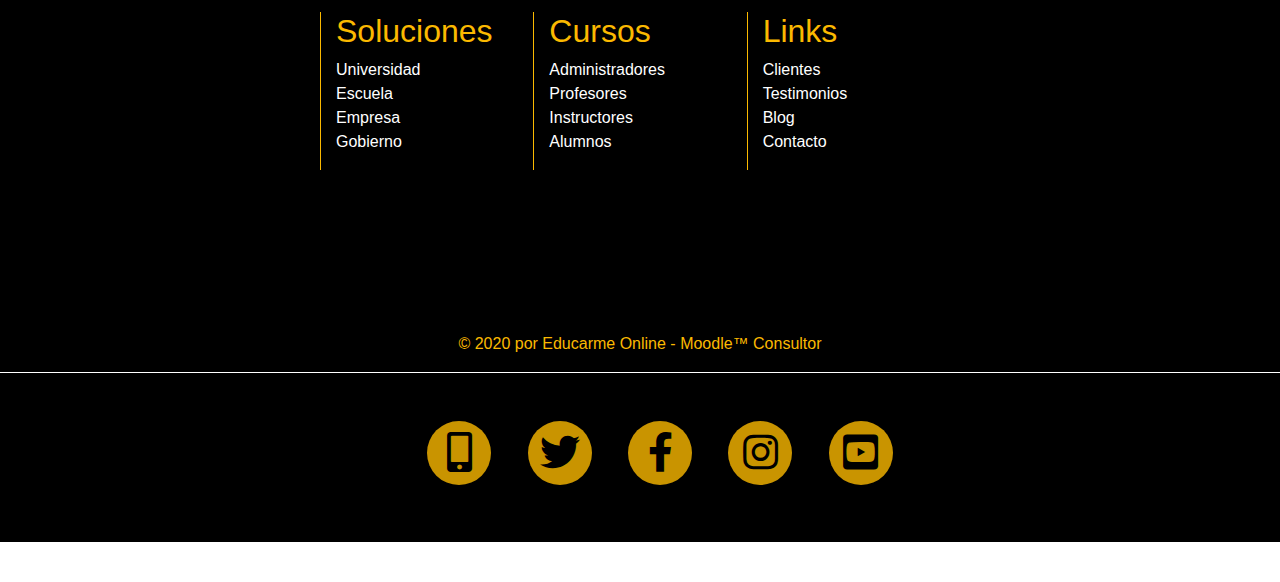
==== commit c78db6d5: "Mejorando las imagenes" ====
--- a/src/index.html
+++ b/src/index.html
@@ -15,6 +15,8 @@
 
 	<link rel=StyleSheet href="css/styles.css" type="text/css" media=screen>
 	<link href="css/all.min.css" rel="stylesheet" type="text/css" media=screen>
+	<!-- Estilo de celulares -->
+	<link rel=StyleSheet href="css/mobiles.css" type="text/css" media=screen>
 	
 	<link rel="stylesheet" href="https://stackpath.bootstrapcdn.com/bootstrap/4.5.2/css/bootstrap.min.css" integrity="sha384-JcKb8q3iqJ61gNV9KGb8thSsNjpSL0n8PARn9HuZOnIxN0hoP+VmmDGMN5t9UJ0Z" crossorigin="anonymous">
 	<script src="https://code.jquery.com/jquery-3.5.1.slim.min.js" integrity="sha384-DfXdz2htPH0lsSSs5nCTpuj/zy4C+OGpamoFVy38MVBnE+IbbVYUew+OrCXaRkfj" crossorigin="anonymous"></script>
@@ -27,7 +29,7 @@
         	<div class="row">
         		<div class="col-sm">
         			<a class="navbar-brand" href="#">
-						<img id="brand-image" class="img-fluid logoH" src="img/PNG_EO_08.png" style="display: none;"/>
+						<img id="brand-image" class="img-fluid logoH" src="img/PNG_EO_08.png" style="display: none;" width="100%"/>
 					</a>
         		</div>
     			<div class="col-sm ml-auto">      
@@ -60,7 +62,7 @@
         		<div class="col-sm"></div>
                 <div class="col-sm">
 			    	<div class="divlogo">
-			    		<img class="img-fluid logo" src="img/PNG_EO_05.png" />
+			    		<img class="img-fluid logo" src="img/PNG_EO_05.png" width="100%"/>
 			    	</div>
 				</div>
 				<div class="col-sm"></div>
@@ -122,7 +124,7 @@
 		        		<h1 class="vertical"><bold>Universidad</bold></h1>
 		        	</div>
 		            <div class="card-body cuerpo">
-		               <img class="ico" src="img/universidad.svg" alt="Card image icon">
+		               <img class="ico" src="img/universidad.svg" alt="Card image icon" width="100%">
 		            </div>
 		        </div>
 		        <div class="legenda">
@@ -138,7 +140,7 @@
 		         		<h1 class="vertical"><bold>Colegio</bold></h1>
 		         	</div>
 		            <div class="card-body cuerpo">
-		               <img class="ico" src="img/colegio.svg" alt="Card image icon">
+		               <img class="ico" src="img/colegio.svg" alt="Card image icon" width="100%">
 		            </div>
 		         </div>
 		         <div class="legenda">
@@ -154,7 +156,7 @@
 		         		<h1 class="vertical"><bold>Empresa</bold></h1>
 		         	</div>
 		            <div class="card-body cuerpo">
-		               <img class="ico" src="img/empresa.svg" alt="Card image icon">
+		               <img class="ico" src="img/empresa.svg" alt="Card image icon" width="100%">
 		            </div>
 		         </div>
 		         <div class="legenda">
@@ -204,7 +206,7 @@
 		    	<div class="col-md-1"></div>		
 			    <div class="col-md-5">
 			       	<div class="card mb-5 curso">
-			       		<img class="redondo rounded-circle" src="img/cursos_administradores.jpg" />
+			       		<img class="redondo rounded-circle" src="img/cursos_administradores.jpg" width="100%"/>
 			       		<div class="">
 			       		
 			       		</div>
@@ -218,7 +220,7 @@
 		      	</div>
 		      	<div class="col-md-5">
 		         	<div class="card mb-5 curso">
-		         		<img class="redondo rounded-circle" src="img/cursos_instructores.jpg" />
+		         		<img class="redondo rounded-circle" src="img/cursos_instructores.jpg" width="100%"/>
 		         		<div class="">
 		         		
 		         		</div>
@@ -249,7 +251,7 @@
 		<div class="row">
 			<div class="col-md-4">
 				<div class="moodle">
-					<img src="img/logo_moodle_01.svg" />
+					<img src="img/logo_moodle_01.svg" width="100%"/>
 				</div>
 			</div>
     		<div class="col-md-8">
--- a/src/css/mobiles.css
+++ b/src/css/mobiles.css
@@ -0,0 +1,25 @@
+@media screen and (max-width: 768px) {
+    .section3 {
+        background-position: center;
+        background-size: contain;
+        background-repeat: no-repeat;
+        height: 200px;
+    }
+
+    .divlogo img {
+        margin-top: 4rem;
+    }
+
+    .logoContacto > img {
+        height: auto;
+        width: 100%;
+    }
+}
+
+@media screen and (max-width: 1024px) {
+
+}
+
+@media print {
+
+}
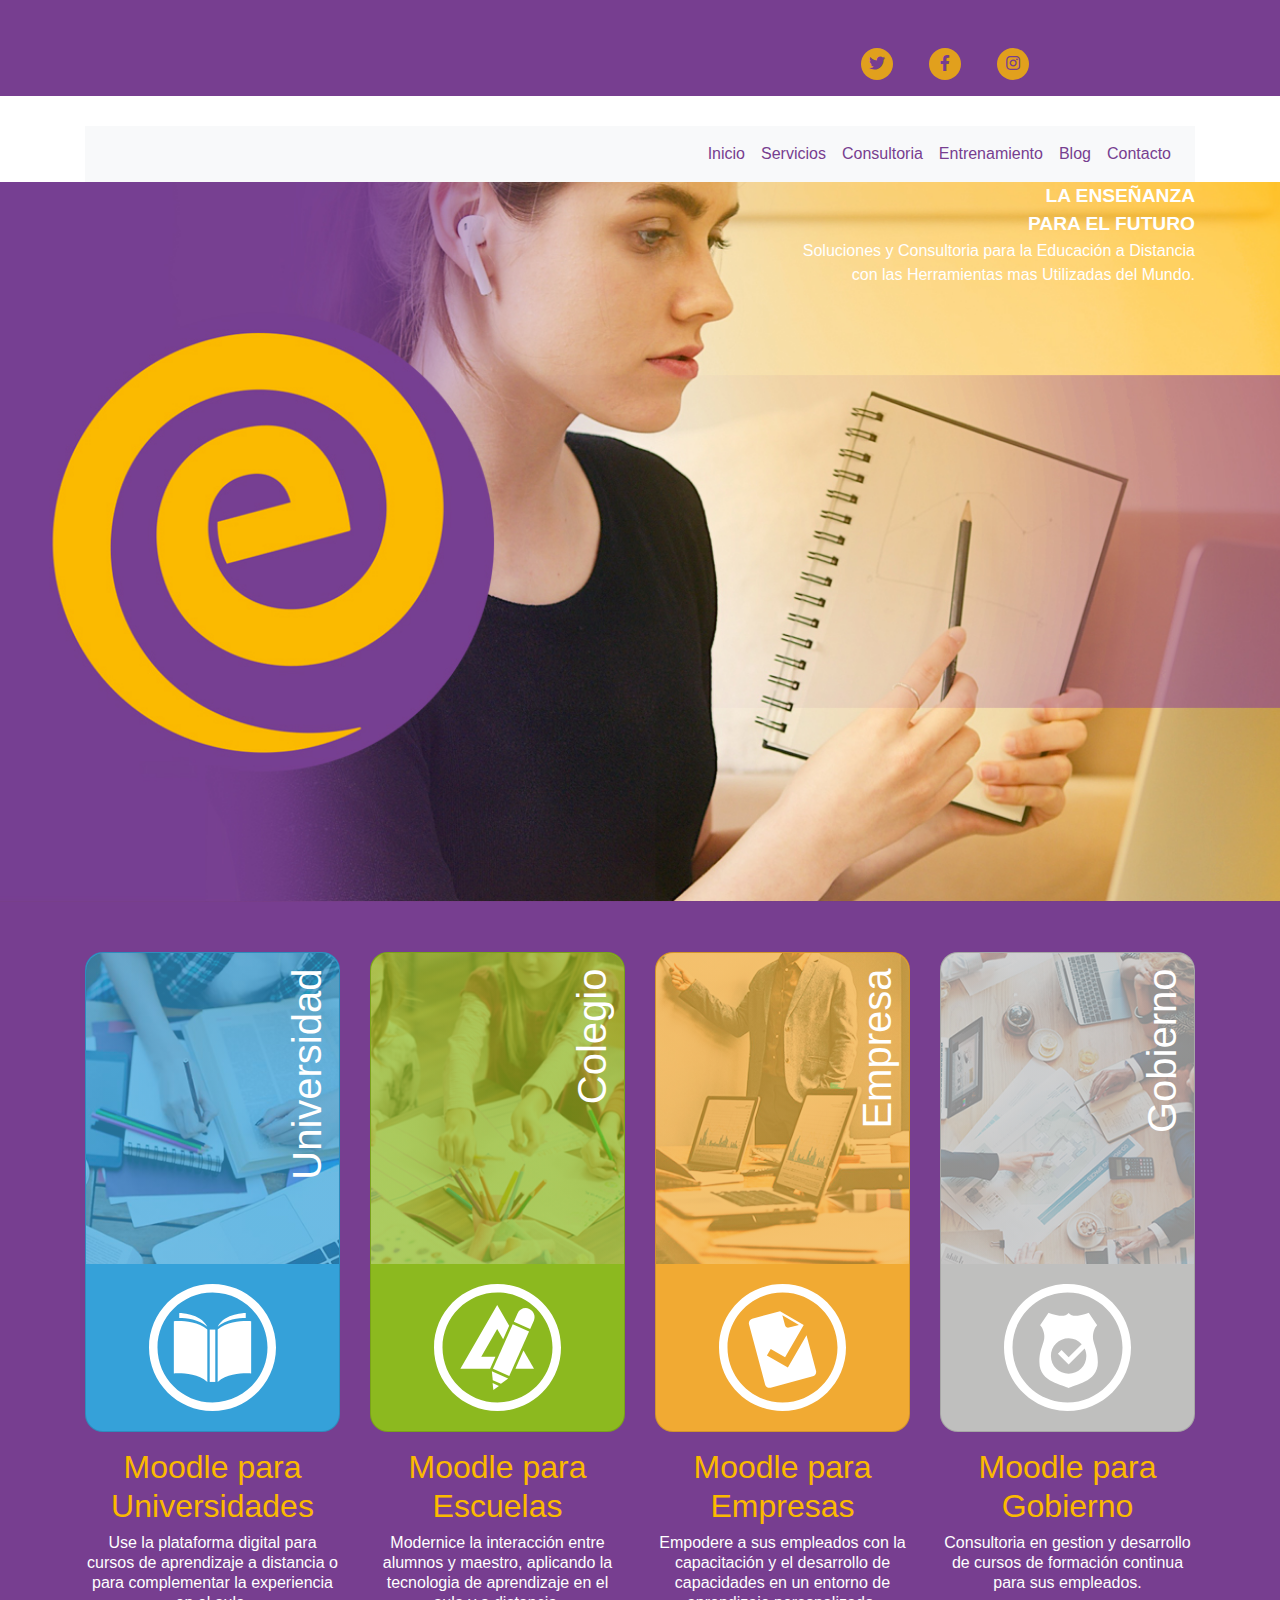
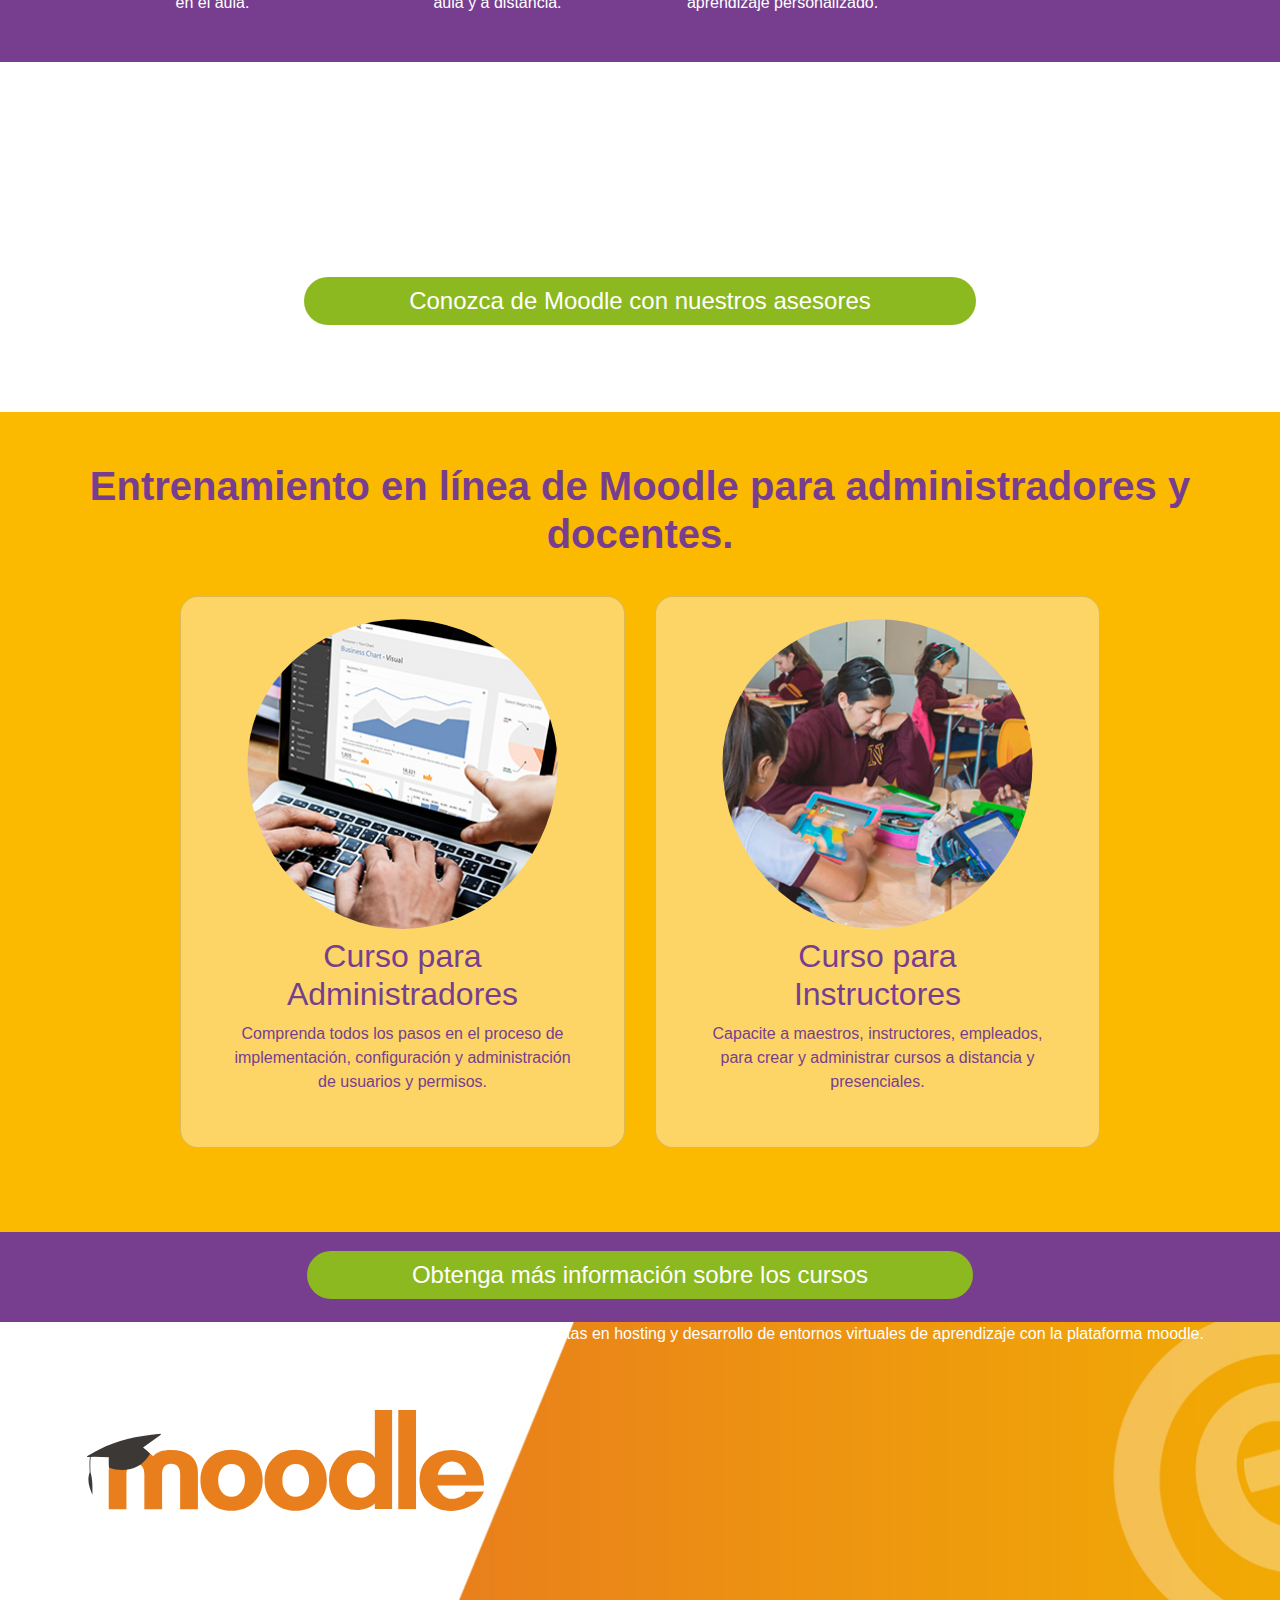
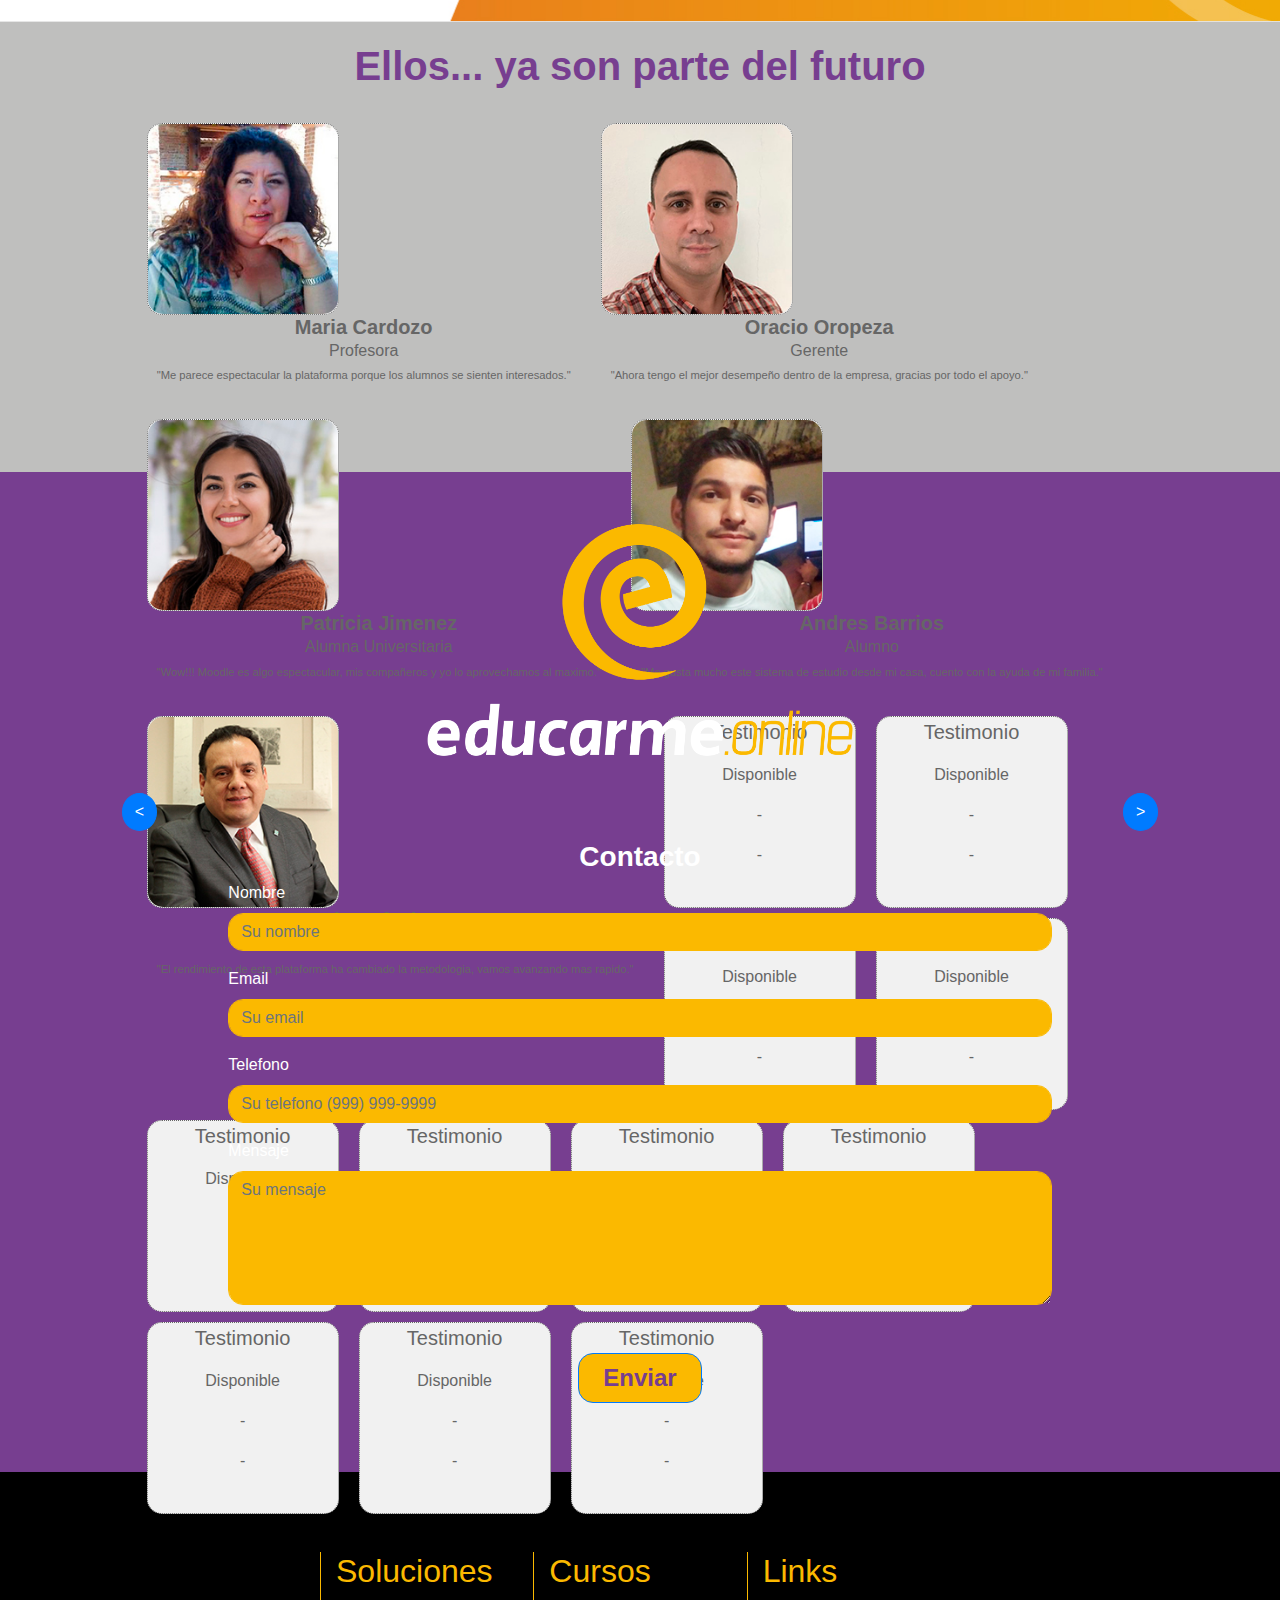
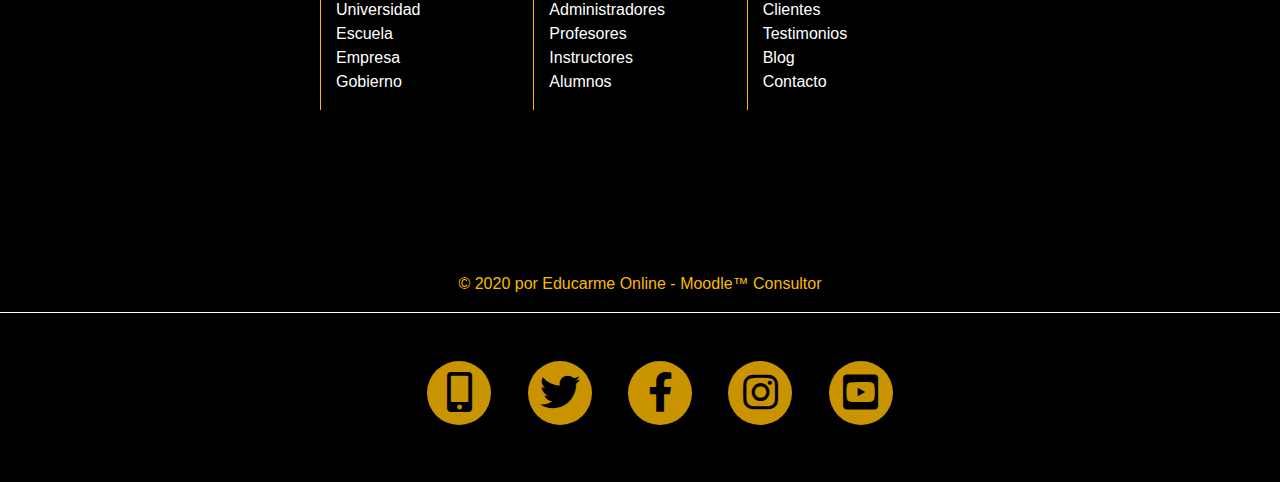
==== commit 3f6e5155: "WIP: Desempagueting" ====
--- a/src/index.html
+++ b/src/index.html
@@ -24,28 +24,29 @@
 	<script src="https://stackpath.bootstrapcdn.com/bootstrap/4.5.2/js/bootstrap.min.js" integrity="sha384-B4gt1jrGC7Jh4AgTPSdUtOBvfO8shuf57BaghqFfPlYxofvL8/KUEfYiJOMMV+rV" crossorigin="anonymous"></script>   
 </head>
 <body>
-	<div class="fixed-header container-fluid p-0"> <!-- class="fixed-header" -->
-        <div class="container"> <!-- class="container" -->
+
+	<div class="fixed-header">
+        <div class="container">
         	<div class="row">
-        		<div class="col-sm">
+        		<div class="col-md-6">
         			<a class="navbar-brand" href="#">
 						<img id="brand-image" class="img-fluid logoH" src="img/PNG_EO_08.png" style="display: none;" width="100%"/>
 					</a>
         		</div>
-    			<div class="col-sm ml-auto">      
+    			<div class="col-md-6 ml-auto">      
 		        	<div class="social-icons">
-					    <ul > <!-- class="list-unstyled text-center mb-0" -->
-					      <li > <!-- class="list-unstyled-item" -->
+					    <ul>
+					      <li>
 					        <a href="https://twitter.com/EducarmeOnline" target="_blank">
 					          <i class="fab fa-twitter"></i>
 					        </a>
 					      </li>
-					      <li > <!-- class="list-unstyled-item" -->
+					      <li>
 					        <a href="https://www.facebook.com/Educarmeonline-112234627223425" target="_blank">
 					          <i class="fab fa-facebook-f"></i>
 					        </a>
 					      </li>
-					      <li > <!-- class="list-unstyled-item" -->
+					      <li>
 					        <a href="https://www.instagram.com/educarme.online/" target="_blank">
 					          <i class="fab fa-instagram"></i>
 					        </a>
@@ -55,9 +56,10 @@
 				</div>
             </div>
         </div>
-    </div>
-    <div class="section2 container-fluid p-0">
-    	<div class="container"> <!-- class="container" -->
+	</div>
+	
+    <div class="section2">
+    	<div class="container">
         	<div class="row">
         		<div class="col-sm"></div>
                 <div class="col-sm">
@@ -101,20 +103,20 @@
 			</div>
 		</div>	
 	</div>
+
 	<!-- Carrusel -->
-    <div class="container-fluid p-0">
-    	<div class="row">
-    		<div class="col-sm">
-    			<div class="section3">
-    				<div class="eBanner">
-	    				<h1 class="banner"><bold>LA ENSEÑANZA<br>PARA EL FUTURO</bold></h1>
-	    				<p class="banner">Soluciones y Consultoria para la Educación a Distancia<br>con las Herramientas mas Utilizadas del Mundo.</p>
-    				</div>
-    			</div>
-    		</div>
-    	</div>
-    </div> 
-    <!-- servicios -->
+	<div id="eBanner" class="section3" >
+		<div class="container">
+			<div class="row">
+				<div class="col-md-12">
+					<div id="eBanner-title"><b>LA ENSEÑANZA<br>PARA EL FUTURO</b></div>
+					<div id="eBanner-text">Soluciones y Consultoria para la Educación a Distancia<br>con las Herramientas mas Utilizadas del Mundo.</div>
+				</div>
+			</div>
+		</div>
+	</div>
+
+    <!-- Servicios -->
     <div class="section4 container-fluid">
         <div class="container">
 	    	<div class="row fila">
--- a/src/css/styles.css
+++ b/src/css/styles.css
@@ -1,36 +1,27 @@
-body{        
-    padding-top: 60px;
-    padding-bottom: 40px;
-    color: white !important;
-}
-
 @font-face {
      font-family: hindvadodara;
      src: url('../webfonts/HindVadodara-SemiBold.ttf');
 }
 
-.container{
-    width: 80%;
-    margin: 0 auto; /* Center the DIV horizontally */
-}
+body{
+  color: white !important;
+}
+
 .fixed-header, .fixed-footer{
     width: 100%;
     position: fixed;
-    background: #773e90; /*#333;*/
-    padding: 10px 0;
-    /*color: #fff;*/
+    background: #773e90; 
+    
 }
 .fixed-header{
     top: 0;
     z-index: 2;
 }
+
 .fixed-footer{
     bottom: 0;
 }    
-/* Some more styles to beutify this example */
-nav {
-  padding-right: 0px !important;
-}
+
 nav a{
     color: #773e90;
     text-decoration: none;
@@ -42,13 +33,8 @@
     color: #fbb900;
 }
 
-/*.divlogo {
-    width: 100%;
-    text-align: center;
-}*/
 
 .logo {
-    /*width: 100%;*/
     padding-top: 30px;
     padding-bottom: 30px;
 }
@@ -58,13 +44,7 @@
   width: 50%;
 }
 
-.container p{
-    line-height: 200px; /* Create scrollbar to test positioning */
-}
-
 .social-icons {
-  /*position: absolute;*/
-  /*margin-bottom: 2rem;*/
   margin-top: 1rem !important;
   width: 100%;
   float: right;
@@ -94,8 +74,6 @@
 }
 
 .social-icons-foot {
-  /*position: absolute;*/
-  /*margin-bottom: 2rem;*/
   margin-top: 1rem !important;
   width: 100%;
 }
@@ -125,47 +103,27 @@
   padding-top: 0.7rem;
 }
 
-@media (min-width: 768px) {
-  .social-icons {
-    margin: 0;
-    /*position: absolute;*/
-    right: 2.5rem;
-    bottom: 2rem;
-    width: auto;
-  }
-  .social-icons ul {
-    margin-top: 0;
-    width: auto;
-  }
-  .social-icons ul > li {
-    display: block;
-    margin-left: 0;
-    margin-right: 0;
-    margin-bottom: 1rem;
-    margin-left: 1rem;
-    float: left;
-  }
-  .social-icons ul > li:last-child {
-    margin-bottom: 0;
-  }
-  .social-icons ul > li > a {
-    transition: all 0.2s ease-in-out;
-    font-size: 1rem;
-    line-height: 2rem;
-    height: 2rem;
-    width: 2rem;
-  }
-  .social-icons ul > li > a:hover {
-    background-color: #fbb900;
-    color: white;
-  }
-}
-
 .section3 {
-    height: 720px;
-    width: 100%;
-    background: url("../img/BannerSinTexto_01.jpg");
-    background-size: cover;
+  min-height: 720px;
+  width: 100%;
+  background: url("../img/BannerSinTexto_01.jpg");
+  background-size: cover;
+}
+
+.eBanner {
+  padding-right: 3em;
+  text-align: right; 
+}
+
+#eBanner-title {
+  text-align: right;
+  font-weight: bolder;
+  font-size: larger;
+}
+
+#eBanner-text {
+  text-align: right;
+
 }
 
 .section4 {
@@ -262,13 +220,6 @@
 .section13 {
   background-color: #000000; 
 }
-
-
-
-/*.row {
-    padding-top: 50px;
-    padding-bottom: 50px;
-}*/
 
 .curso {
     background-color: rgb(255,255,255,0.4) !important;
@@ -366,26 +317,7 @@
     text-align: right;
 }
 
-.eBanner {
-  position: relative;    
-  top: 20em;
-  left: 45em;
-  padding-right: 3em;
-  text-align: right; 
-  width: 45%;
-}
-
-.eBannerInf {
-  position: relative;    
-  top: 3.5rem;
-  left: 9.5rem;
-  padding-right: 3rem;
-  text-align: center; 
-  width: 75%;
-  font-size: 2.5rem;
-  font-weight: bolder;
-  line-height: 2.8rem !important;
-}
+
 
 .moodle {
   position: relative;    
@@ -394,21 +326,16 @@
 }
 
 h1.banner {
-  /*position: relative;    
-  padding-right: 3em;*/
   text-align: right; 
   font-weight: bolder;
   padding-bottom: 0.1em;
   border-bottom-style: solid;
   border-bottom-color: white;
-  /*top: 6em;*/
+  
 }
 
 p.banner {
-  /*position: relative;    */
-  /*padding-right: 7.5em;*/
   text-align: right; 
-  /*top: 15em;*/
 }
 
 hr.banner {
@@ -418,7 +345,7 @@
 }
 
 .cuerpo {
-    /*background-color: #35a1d9 !important;*/
+    
     text-align: center;
 }
 .cuerpo>img {
@@ -474,10 +401,10 @@
 }
 
 .v-divider{
- /*margin-left:5px;
+ 
  margin-right:5px;*/
  width:1px;
- /*height:100%;*/
+ 
  border-left:1px solid gray;
 }
 
--- a/src/css/mobiles.css
+++ b/src/css/mobiles.css
@@ -14,6 +14,39 @@
         height: auto;
         width: 100%;
     }
+
+    .social-icons {
+        margin: 0;
+        right: 2.5rem;
+        bottom: 2rem;
+        width: auto;
+    }
+    .social-icons ul {
+        margin-top: 0;
+        width: auto;
+    }
+    .social-icons ul > li {
+        display: block;
+        margin-left: 0;
+        margin-right: 0;
+        margin-bottom: 1rem;
+        margin-left: 1rem;
+        float: left;
+    }
+    .social-icons ul > li:last-child {
+        margin-bottom: 0;
+    }
+    .social-icons ul > li > a {
+        transition: all 0.2s ease-in-out;
+        font-size: 1rem;
+        line-height: 2rem;
+        height: 2rem;
+        width: 2rem;
+    }
+    .social-icons ul > li > a:hover {
+        background-color: #fbb900;
+        color: white;
+    }
 }
 
 @media screen and (max-width: 1024px) {
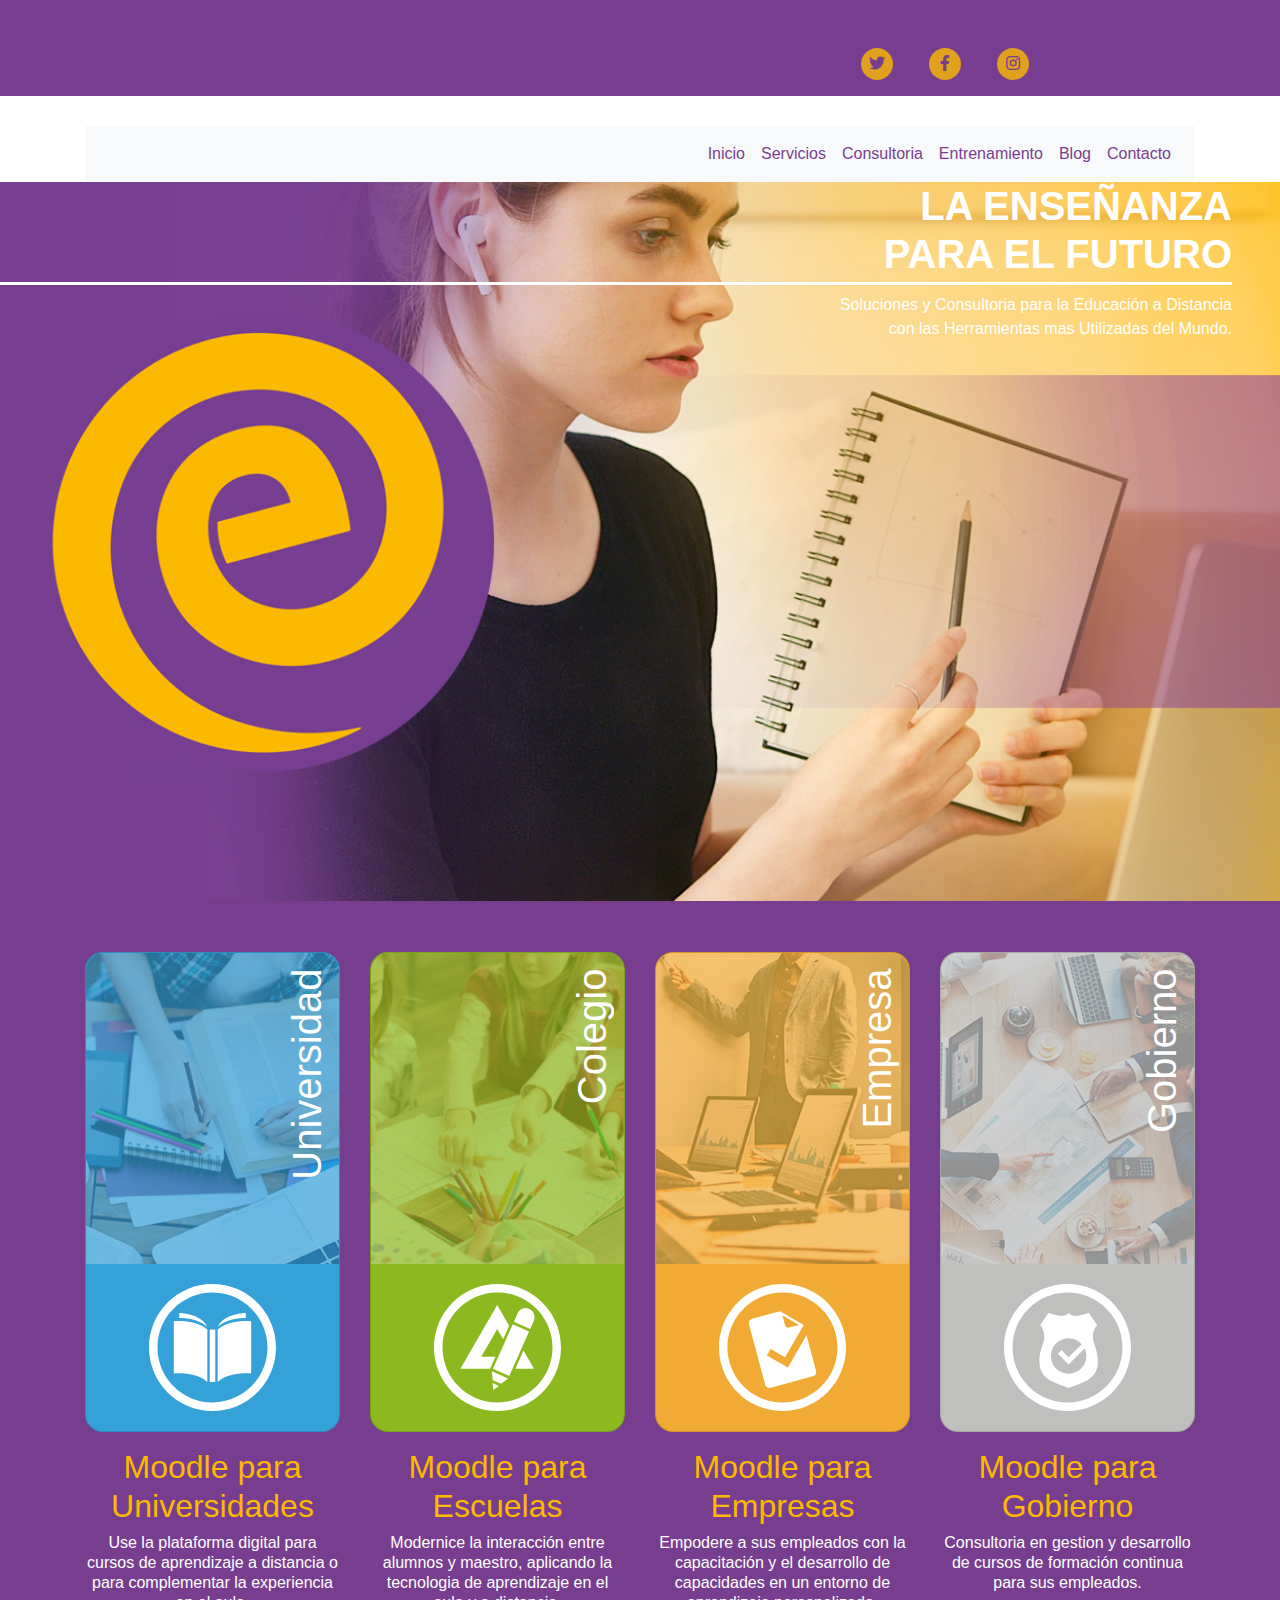
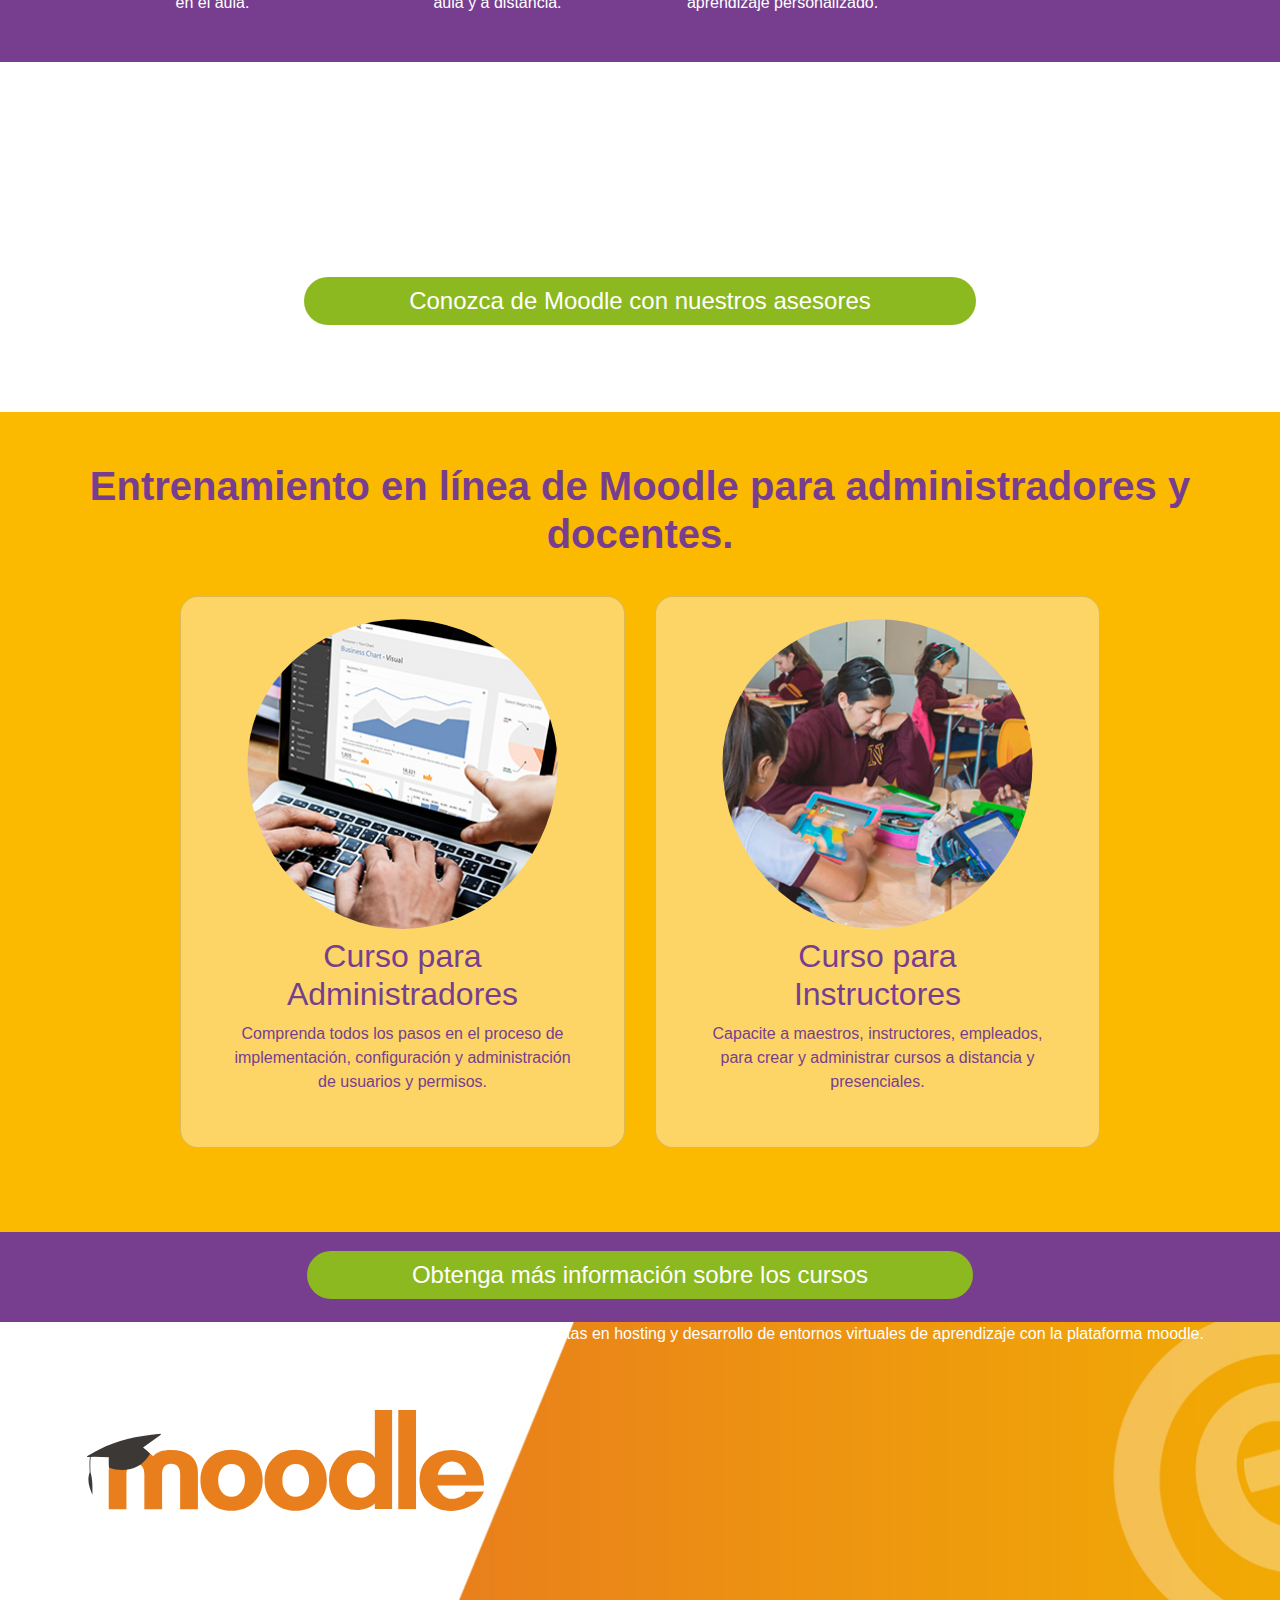
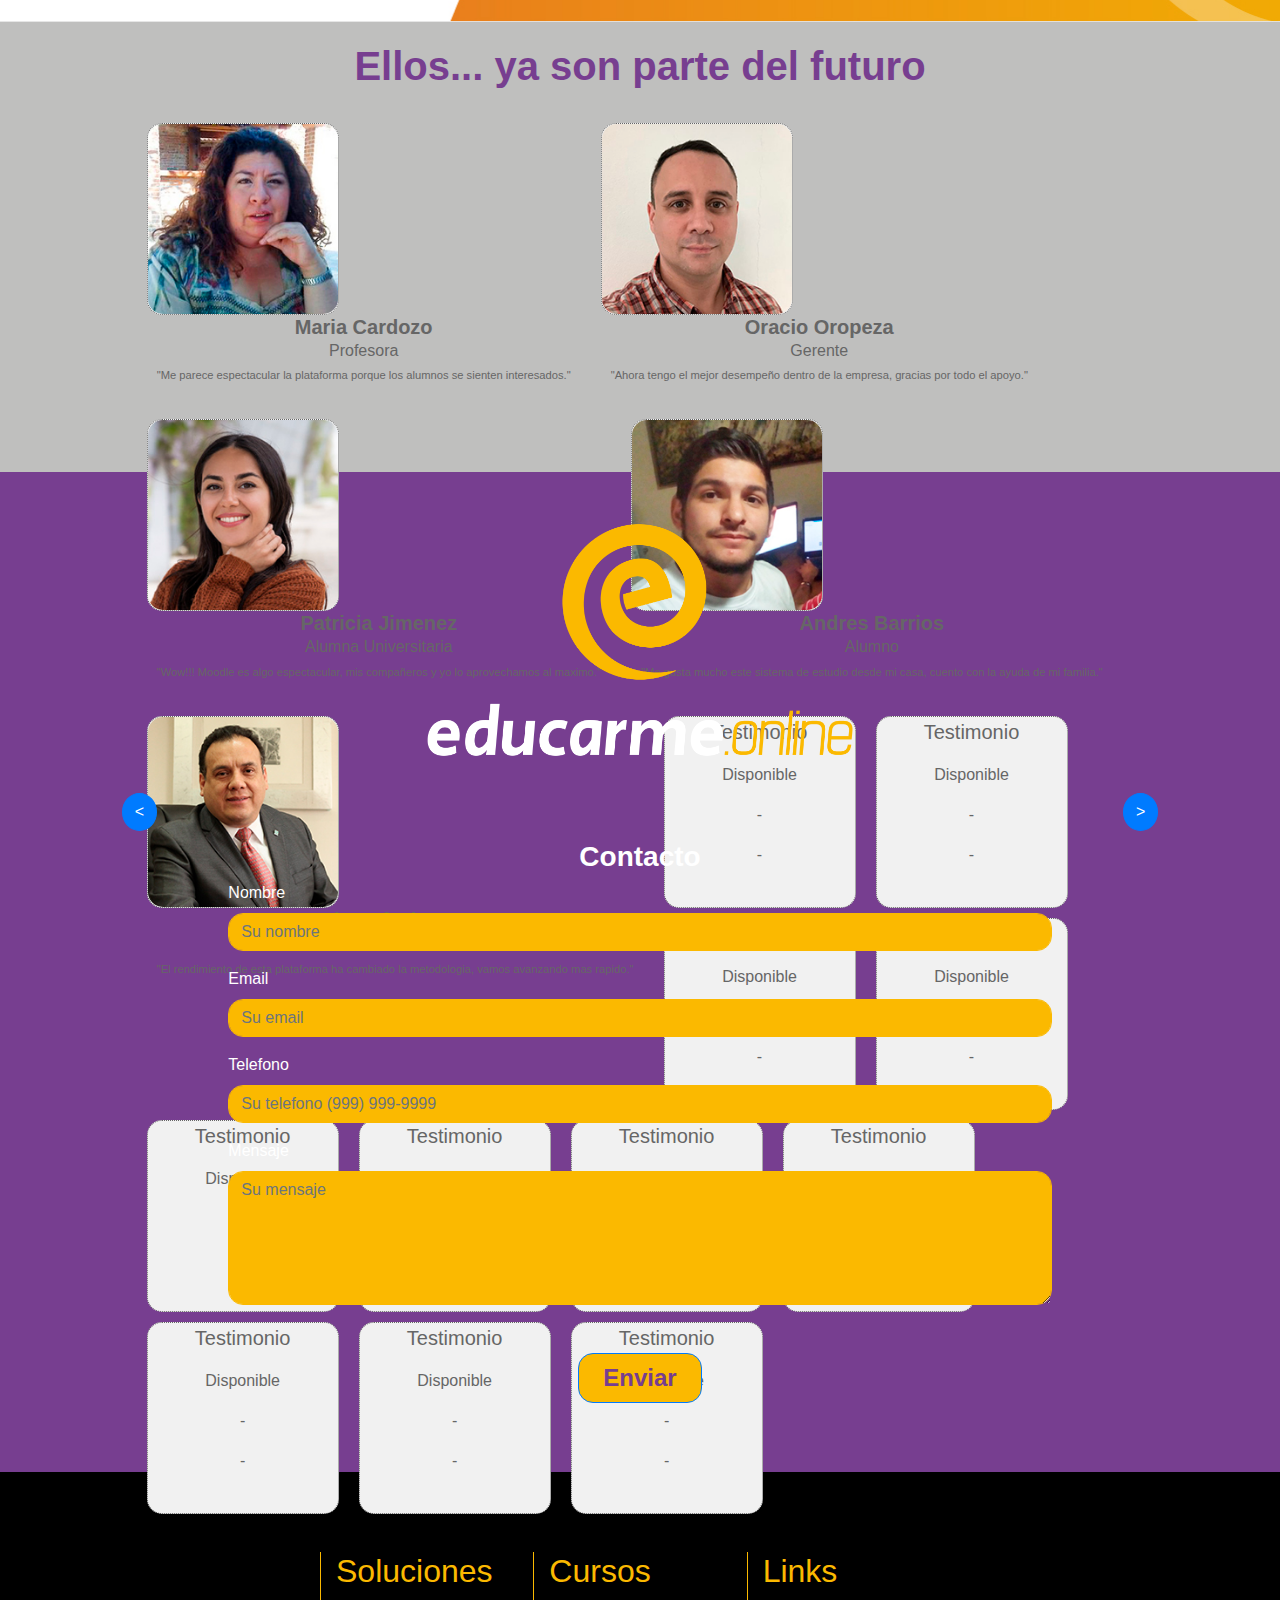
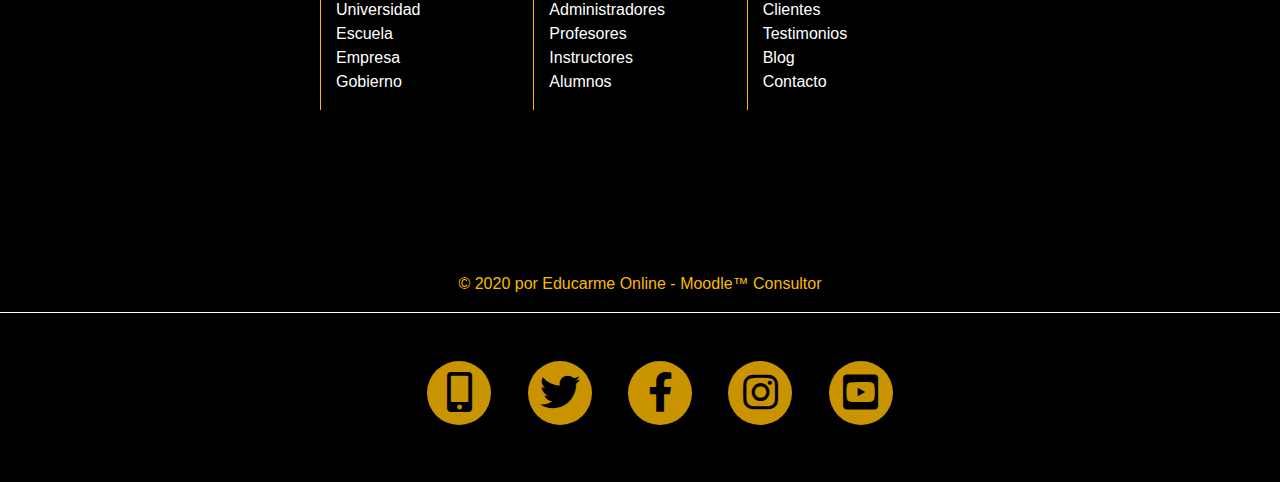
==== commit 0bfdecf2: "Mejorando las imagenes" ====
--- a/src/index.html
+++ b/src/index.html
@@ -24,29 +24,28 @@
 	<script src="https://stackpath.bootstrapcdn.com/bootstrap/4.5.2/js/bootstrap.min.js" integrity="sha384-B4gt1jrGC7Jh4AgTPSdUtOBvfO8shuf57BaghqFfPlYxofvL8/KUEfYiJOMMV+rV" crossorigin="anonymous"></script>   
 </head>
 <body>
-
-	<div class="fixed-header">
-        <div class="container">
+	<div class="fixed-header container-fluid p-0"> <!-- class="fixed-header" -->
+        <div class="container"> <!-- class="container" -->
         	<div class="row">
-        		<div class="col-md-6">
+        		<div class="col-sm">
         			<a class="navbar-brand" href="#">
 						<img id="brand-image" class="img-fluid logoH" src="img/PNG_EO_08.png" style="display: none;" width="100%"/>
 					</a>
         		</div>
-    			<div class="col-md-6 ml-auto">      
+    			<div class="col-sm ml-auto">      
 		        	<div class="social-icons">
-					    <ul>
-					      <li>
+					    <ul > <!-- class="list-unstyled text-center mb-0" -->
+					      <li > <!-- class="list-unstyled-item" -->
 					        <a href="https://twitter.com/EducarmeOnline" target="_blank">
 					          <i class="fab fa-twitter"></i>
 					        </a>
 					      </li>
-					      <li>
+					      <li > <!-- class="list-unstyled-item" -->
 					        <a href="https://www.facebook.com/Educarmeonline-112234627223425" target="_blank">
 					          <i class="fab fa-facebook-f"></i>
 					        </a>
 					      </li>
-					      <li>
+					      <li > <!-- class="list-unstyled-item" -->
 					        <a href="https://www.instagram.com/educarme.online/" target="_blank">
 					          <i class="fab fa-instagram"></i>
 					        </a>
@@ -56,10 +55,9 @@
 				</div>
             </div>
         </div>
-	</div>
-	
-    <div class="section2">
-    	<div class="container">
+    </div>
+    <div class="section2 container-fluid p-0">
+    	<div class="container"> <!-- class="container" -->
         	<div class="row">
         		<div class="col-sm"></div>
                 <div class="col-sm">
@@ -103,20 +101,20 @@
 			</div>
 		</div>	
 	</div>
-
 	<!-- Carrusel -->
-	<div id="eBanner" class="section3" >
-		<div class="container">
-			<div class="row">
-				<div class="col-md-12">
-					<div id="eBanner-title"><b>LA ENSEÑANZA<br>PARA EL FUTURO</b></div>
-					<div id="eBanner-text">Soluciones y Consultoria para la Educación a Distancia<br>con las Herramientas mas Utilizadas del Mundo.</div>
-				</div>
-			</div>
-		</div>
-	</div>
-
-    <!-- Servicios -->
+    <div class="container-fluid p-0">
+    	<div class="row">
+    		<div class="col-sm">
+    			<div class="section3">
+    				<div class="eBanner">
+	    				<h1 class="banner"><bold>LA ENSEÑANZA<br>PARA EL FUTURO</bold></h1>
+	    				<p class="banner">Soluciones y Consultoria para la Educación a Distancia<br>con las Herramientas mas Utilizadas del Mundo.</p>
+    				</div>
+    			</div>
+    		</div>
+    	</div>
+    </div> 
+    <!-- servicios -->
     <div class="section4 container-fluid">
         <div class="container">
 	    	<div class="row fila">
--- a/src/css/mobiles.css
+++ b/src/css/mobiles.css
@@ -14,39 +14,6 @@
         height: auto;
         width: 100%;
     }
-
-    .social-icons {
-        margin: 0;
-        right: 2.5rem;
-        bottom: 2rem;
-        width: auto;
-    }
-    .social-icons ul {
-        margin-top: 0;
-        width: auto;
-    }
-    .social-icons ul > li {
-        display: block;
-        margin-left: 0;
-        margin-right: 0;
-        margin-bottom: 1rem;
-        margin-left: 1rem;
-        float: left;
-    }
-    .social-icons ul > li:last-child {
-        margin-bottom: 0;
-    }
-    .social-icons ul > li > a {
-        transition: all 0.2s ease-in-out;
-        font-size: 1rem;
-        line-height: 2rem;
-        height: 2rem;
-        width: 2rem;
-    }
-    .social-icons ul > li > a:hover {
-        background-color: #fbb900;
-        color: white;
-    }
 }
 
 @media screen and (max-width: 1024px) {
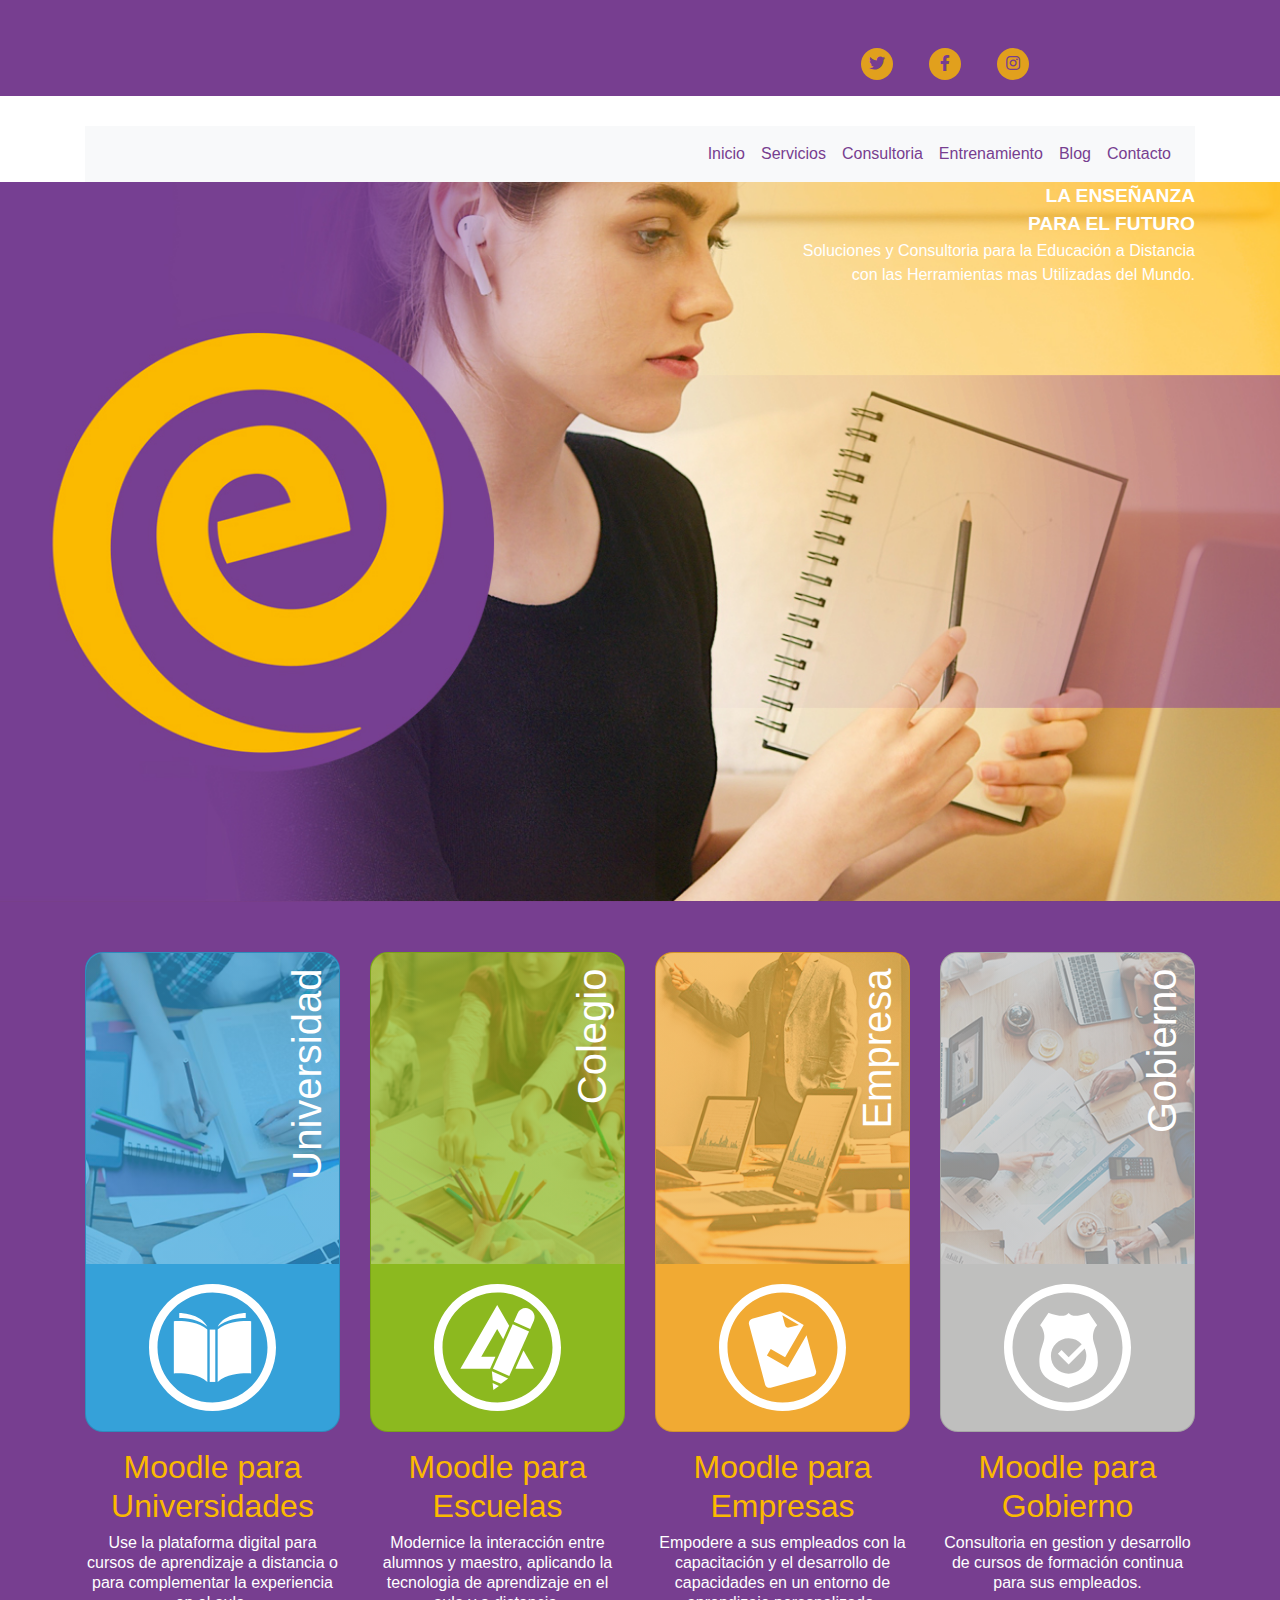
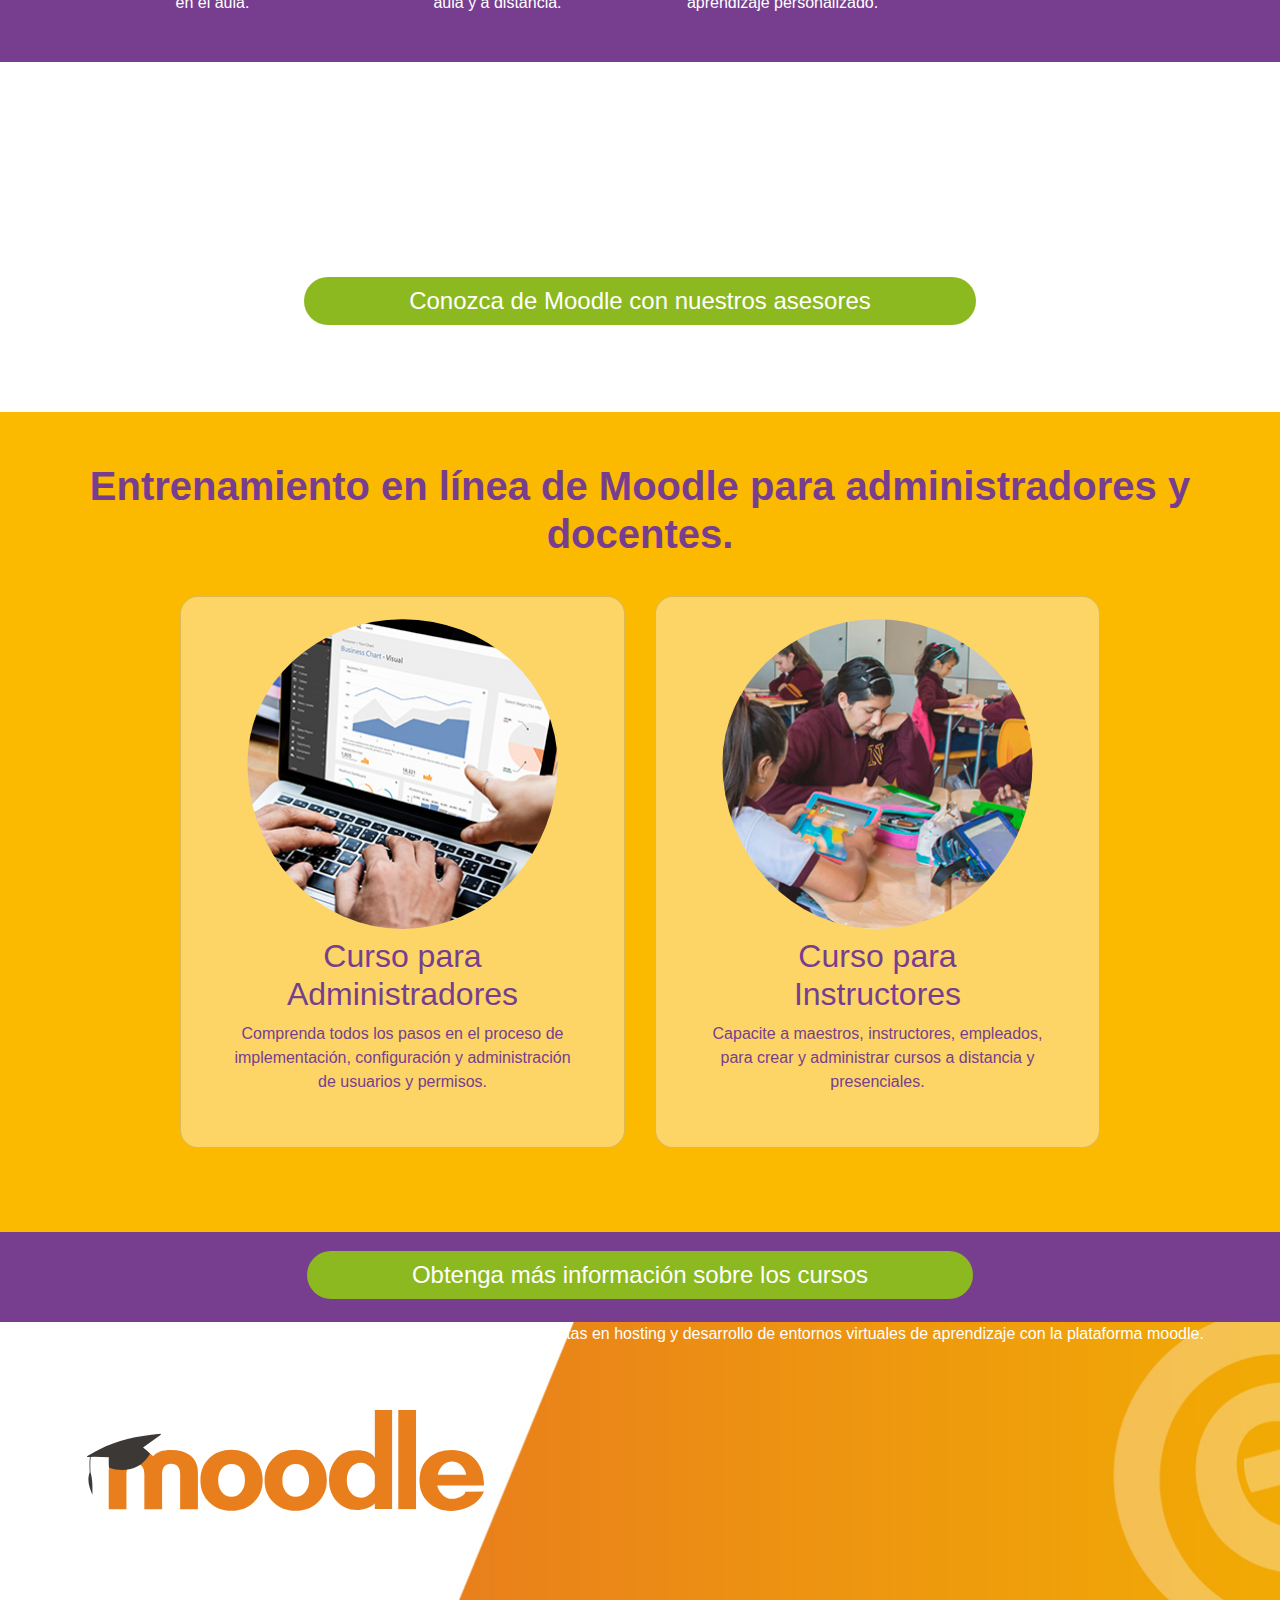
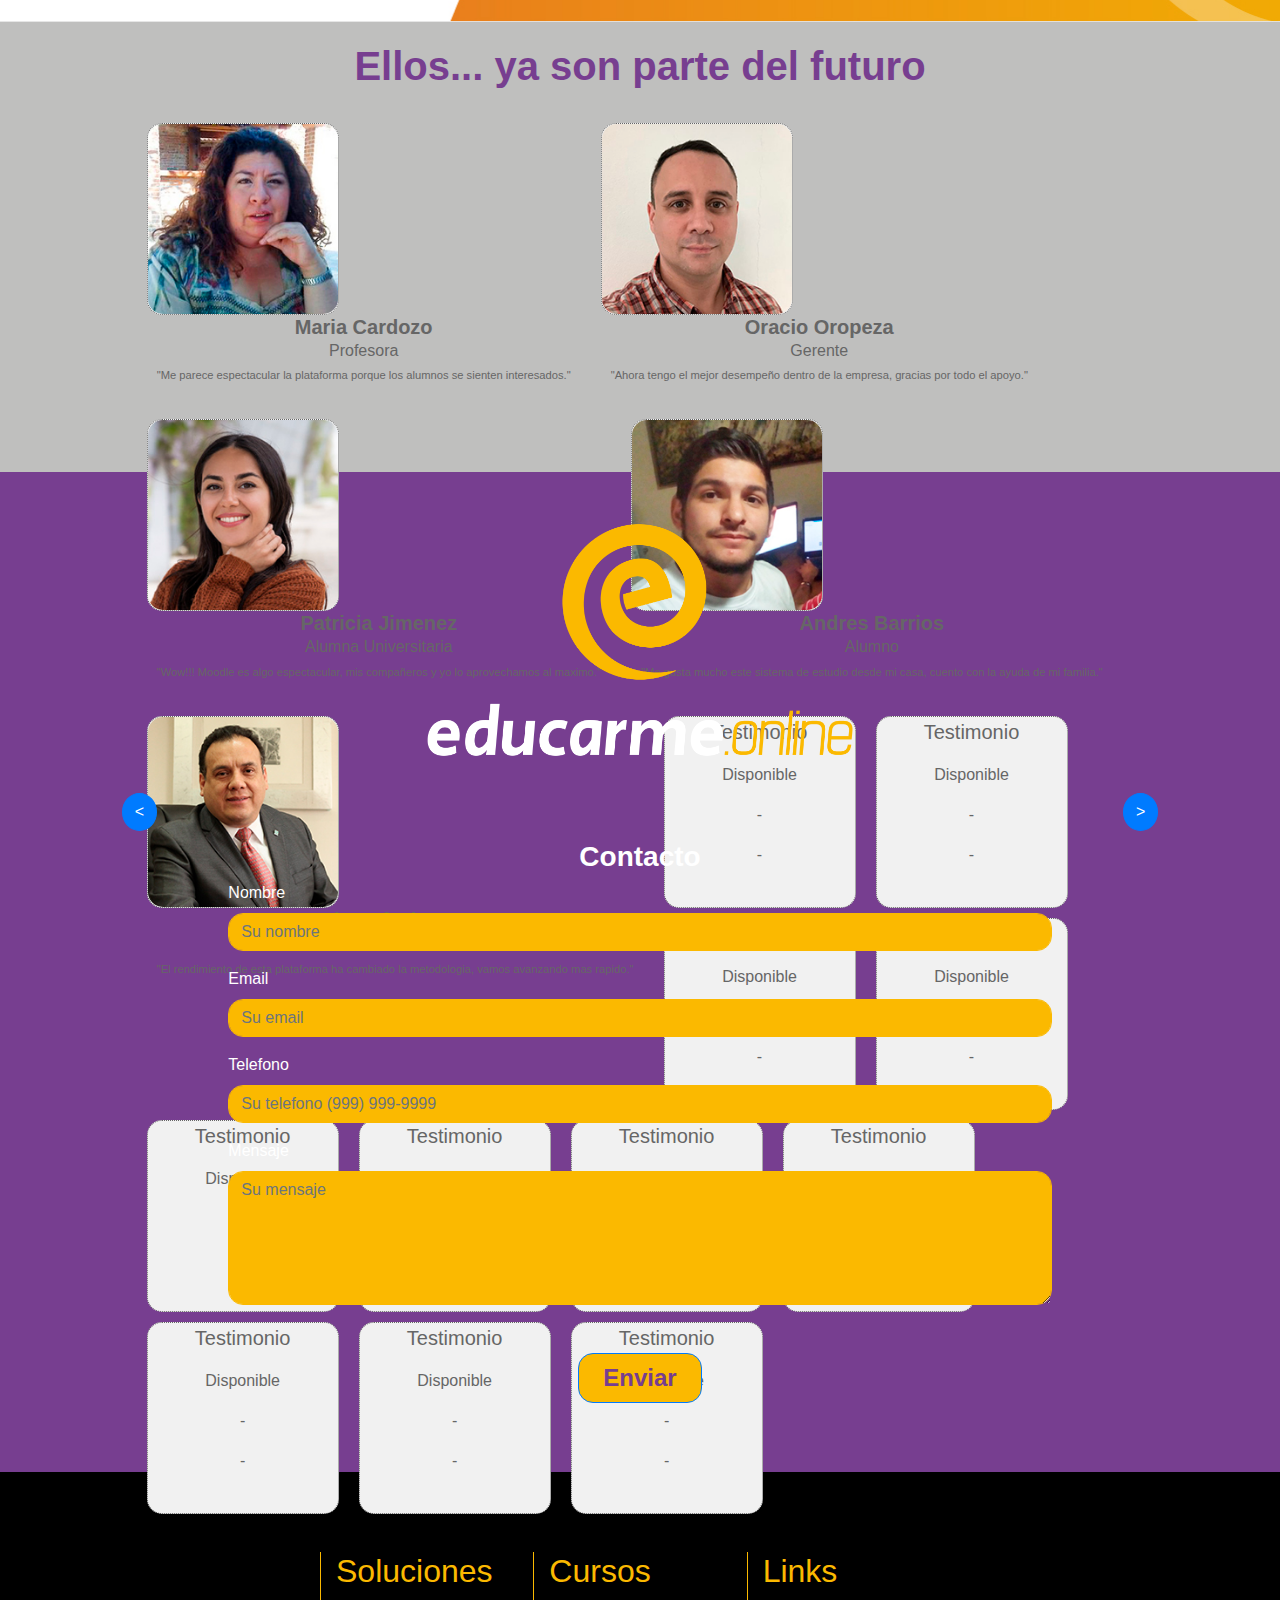
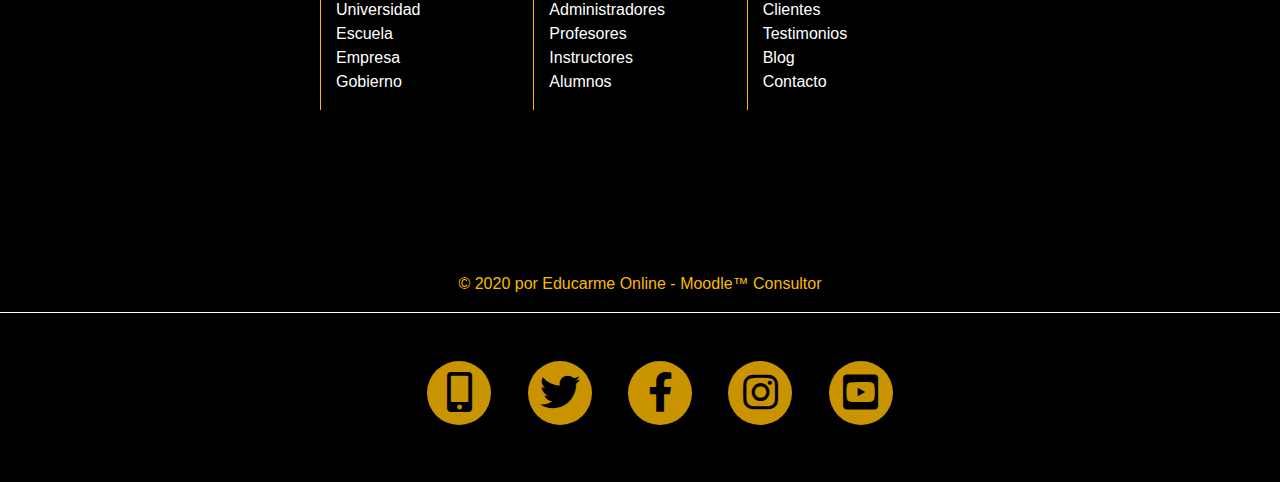
==== commit b6e16c34: "WIP: Desempagueting" ====
--- a/src/index.html
+++ b/src/index.html
@@ -24,28 +24,29 @@
 	<script src="https://stackpath.bootstrapcdn.com/bootstrap/4.5.2/js/bootstrap.min.js" integrity="sha384-B4gt1jrGC7Jh4AgTPSdUtOBvfO8shuf57BaghqFfPlYxofvL8/KUEfYiJOMMV+rV" crossorigin="anonymous"></script>   
 </head>
 <body>
-	<div class="fixed-header container-fluid p-0"> <!-- class="fixed-header" -->
-        <div class="container"> <!-- class="container" -->
+
+	<div class="fixed-header">
+        <div class="container">
         	<div class="row">
-        		<div class="col-sm">
+        		<div class="col-md-6">
         			<a class="navbar-brand" href="#">
 						<img id="brand-image" class="img-fluid logoH" src="img/PNG_EO_08.png" style="display: none;" width="100%"/>
 					</a>
         		</div>
-    			<div class="col-sm ml-auto">      
+    			<div class="col-md-6 ml-auto">      
 		        	<div class="social-icons">
-					    <ul > <!-- class="list-unstyled text-center mb-0" -->
-					      <li > <!-- class="list-unstyled-item" -->
+					    <ul>
+					      <li>
 					        <a href="https://twitter.com/EducarmeOnline" target="_blank">
 					          <i class="fab fa-twitter"></i>
 					        </a>
 					      </li>
-					      <li > <!-- class="list-unstyled-item" -->
+					      <li>
 					        <a href="https://www.facebook.com/Educarmeonline-112234627223425" target="_blank">
 					          <i class="fab fa-facebook-f"></i>
 					        </a>
 					      </li>
-					      <li > <!-- class="list-unstyled-item" -->
+					      <li>
 					        <a href="https://www.instagram.com/educarme.online/" target="_blank">
 					          <i class="fab fa-instagram"></i>
 					        </a>
@@ -55,9 +56,10 @@
 				</div>
             </div>
         </div>
-    </div>
-    <div class="section2 container-fluid p-0">
-    	<div class="container"> <!-- class="container" -->
+	</div>
+	
+    <div class="section2">
+    	<div class="container">
         	<div class="row">
         		<div class="col-sm"></div>
                 <div class="col-sm">
@@ -101,20 +103,20 @@
 			</div>
 		</div>	
 	</div>
+
 	<!-- Carrusel -->
-    <div class="container-fluid p-0">
-    	<div class="row">
-    		<div class="col-sm">
-    			<div class="section3">
-    				<div class="eBanner">
-	    				<h1 class="banner"><bold>LA ENSEÑANZA<br>PARA EL FUTURO</bold></h1>
-	    				<p class="banner">Soluciones y Consultoria para la Educación a Distancia<br>con las Herramientas mas Utilizadas del Mundo.</p>
-    				</div>
-    			</div>
-    		</div>
-    	</div>
-    </div> 
-    <!-- servicios -->
+	<div id="eBanner" class="section3" >
+		<div class="container">
+			<div class="row">
+				<div class="col-md-12">
+					<div id="eBanner-title"><b>LA ENSEÑANZA<br>PARA EL FUTURO</b></div>
+					<div id="eBanner-text">Soluciones y Consultoria para la Educación a Distancia<br>con las Herramientas mas Utilizadas del Mundo.</div>
+				</div>
+			</div>
+		</div>
+	</div>
+
+    <!-- Servicios -->
     <div class="section4 container-fluid">
         <div class="container">
 	    	<div class="row fila">
--- a/src/css/mobiles.css
+++ b/src/css/mobiles.css
@@ -14,6 +14,39 @@
         height: auto;
         width: 100%;
     }
+
+    .social-icons {
+        margin: 0;
+        right: 2.5rem;
+        bottom: 2rem;
+        width: auto;
+    }
+    .social-icons ul {
+        margin-top: 0;
+        width: auto;
+    }
+    .social-icons ul > li {
+        display: block;
+        margin-left: 0;
+        margin-right: 0;
+        margin-bottom: 1rem;
+        margin-left: 1rem;
+        float: left;
+    }
+    .social-icons ul > li:last-child {
+        margin-bottom: 0;
+    }
+    .social-icons ul > li > a {
+        transition: all 0.2s ease-in-out;
+        font-size: 1rem;
+        line-height: 2rem;
+        height: 2rem;
+        width: 2rem;
+    }
+    .social-icons ul > li > a:hover {
+        background-color: #fbb900;
+        color: white;
+    }
 }
 
 @media screen and (max-width: 1024px) {
